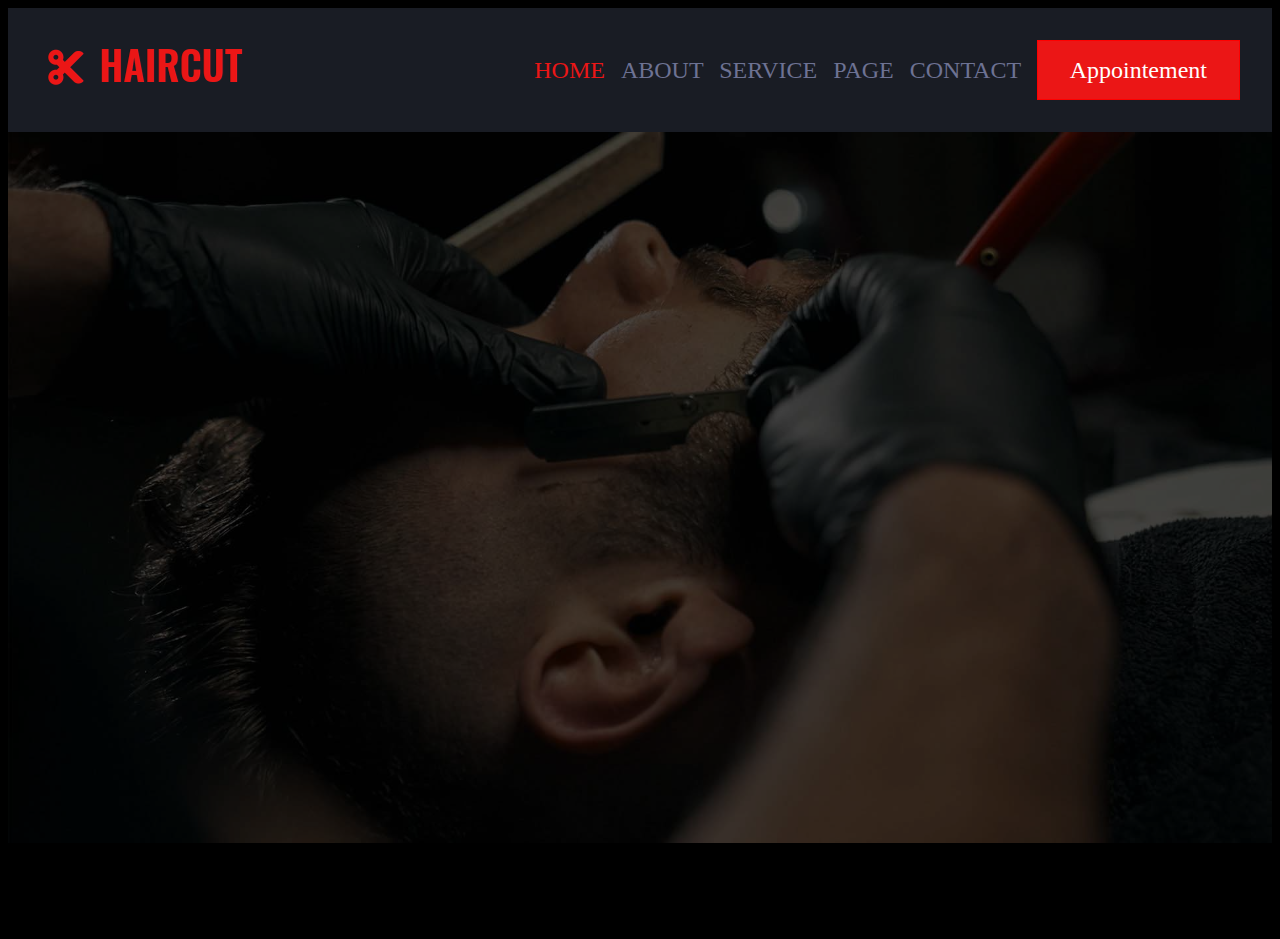
==== index.html @ e93ec5be "first commit" ====
<!DOCTYPE html>
<html lang="fr">
<head>
    <meta charset="UTF-8">
    <meta http-equiv="X-UA-Compatible" content="IE=edge">
    <meta name="viewport" content="width=device-width, initial-scale=1.0">
    <link rel="stylesheet" href="stylehair.css">
    <link rel="stylesheet" href="https://cdnjs.cloudflare.com/ajax/libs/font-awesome/6.2.0/css/all.min.css"integrity="sha512-xh6O/CkQoPOWDdYTDqeRdPCVd1SpvCA9XXcUnZS2FmJNp1coAFzvtCN9BmamE+4aHK8yyUHUSCcJHgXloTyT2A=="crossorigin="anonymous" referrerpolicy="no-referrer" />
    <link rel="preconnect" href="https://fonts.googleapis.com">
    <link rel="preconnect" href="https://fonts.gstatic.com" crossorigin>
    <link href="https://fonts.googleapis.com/css2?family=Anton&display=swap" rel="stylesheet">
    <title> Style Hair Cut </title>
</head>
<body>
    <!-- Navbar -->
    <div class="navbar">
        <!-- Logo -->
        <div class="logo">
            <img src="image/logo.png" alt="image">
        </div>
        <div class="links">
            <a href="#"> Home </a>
            <a href="#"> About </a>
            <a href="#"> Service </a>
            <a href="#"> Page </a>
            <a href="#"> Contact </a>
            <a href="#"> Appointement <i class="fa-solid fa-arrow-right"></i></a> 
        </div>
    </div>
    <!-- En tête -->
    <div class="container">
        <div class="entete w-100">
            <img src="image\carousel-1.jpg" alt="image">
            <h1> We will keep you an awesome look</h1>
        </div>
    </div>
</body>
</html>
---- stylehair.css ----
html{
    --black: #000;
    --white: #fff;
    --darkgray: #191c24;
    --red: #eb1616;
    --bleu: #6d7293; 
}

h1, h2, h3, h4, h5, h6 {
    font-family: 'Anton', sans-serif;
}
body{
    background-color: var(--black);
}
.border{
    border: 1px solid red;
}
.navbar{
    display: flex;
    background-color: var(--darkgray);
    padding: 2rem;
    align-items: center;
    align-content: flex-start;
    justify-content: space-between;
}
.navbar .links{
    text-align: center;   
}
.navbar .links a{
    text-decoration: none;
    font-size: 1.5rem;
    text-align: center;
    color: var(--bleu);
    margin-left: 10px;
    text-transform: uppercase;
}
.links a:first-child{
    color: var(--red);
}
.links a:last-child{
    border: 1px solid red;
    background-color: var(--red);
    padding: 1rem 2rem;
    color: var(--white);
    text-transform: initial;
}
.entete img{
    /* opacity: 0.8; */
    width: 100%;
    filter: brightness(30%);
}
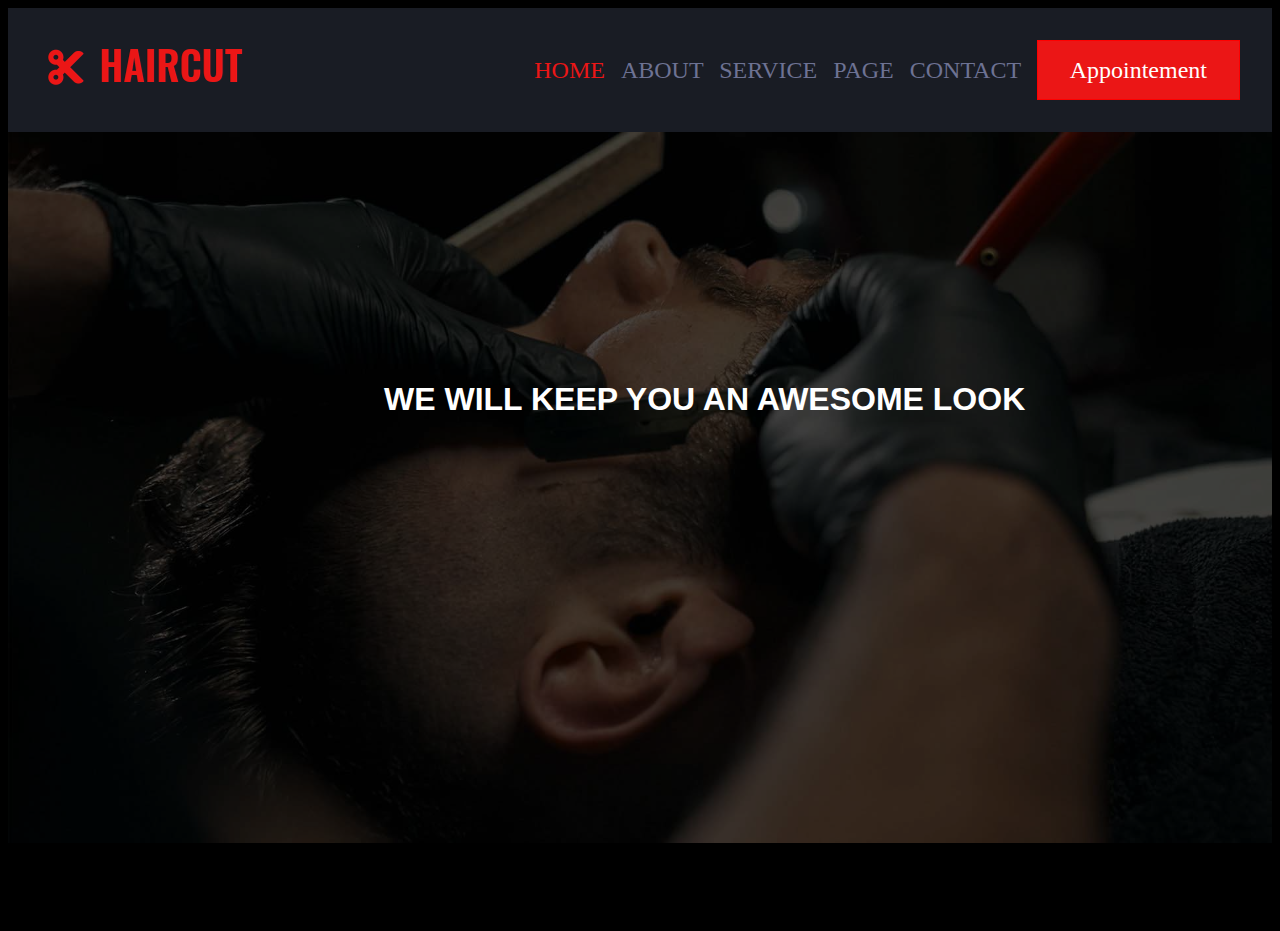
==== commit 1cb61168: "12.10.2022" ====
--- a/index.html
+++ b/index.html
@@ -31,7 +31,9 @@
     <div class="container">
         <div class="entete w-100">
             <img src="image\carousel-1.jpg" alt="image">
-            <h1> We will keep you an awesome look</h1>
+            <h1 class="texte_entete"> We will keep you an awesome look</h1>
+            <p> 123 Street, New York, USA</p>
+            <p> +012 345 67890</p>
         </div>
     </div>
 </body>
--- a/stylehair.css
+++ b/stylehair.css
@@ -7,7 +7,7 @@
 }
 
 h1, h2, h3, h4, h5, h6 {
-    font-family: 'Anton', sans-serif;
+    font-family: 'Antonio', sans-serif;
 }
 body{
     background-color: var(--black);
@@ -49,3 +49,19 @@
     width: 100%;
     filter: brightness(30%);
 }
+/* Autre méthode pour mettre une opacité ou un filtre, c'est une méthode qui as plus de chance de fonctionner en fonction du background de la page
+/* .entete {
+    background-color: var(--black);
+}
+.entete .img {
+    opacity: .5;
+} */
+.entete .texte_entete{
+color: white;
+text-transform: uppercase;
+position: absolute;
+top: 40%;
+left: 30%;
+text-align: center;
+}
+
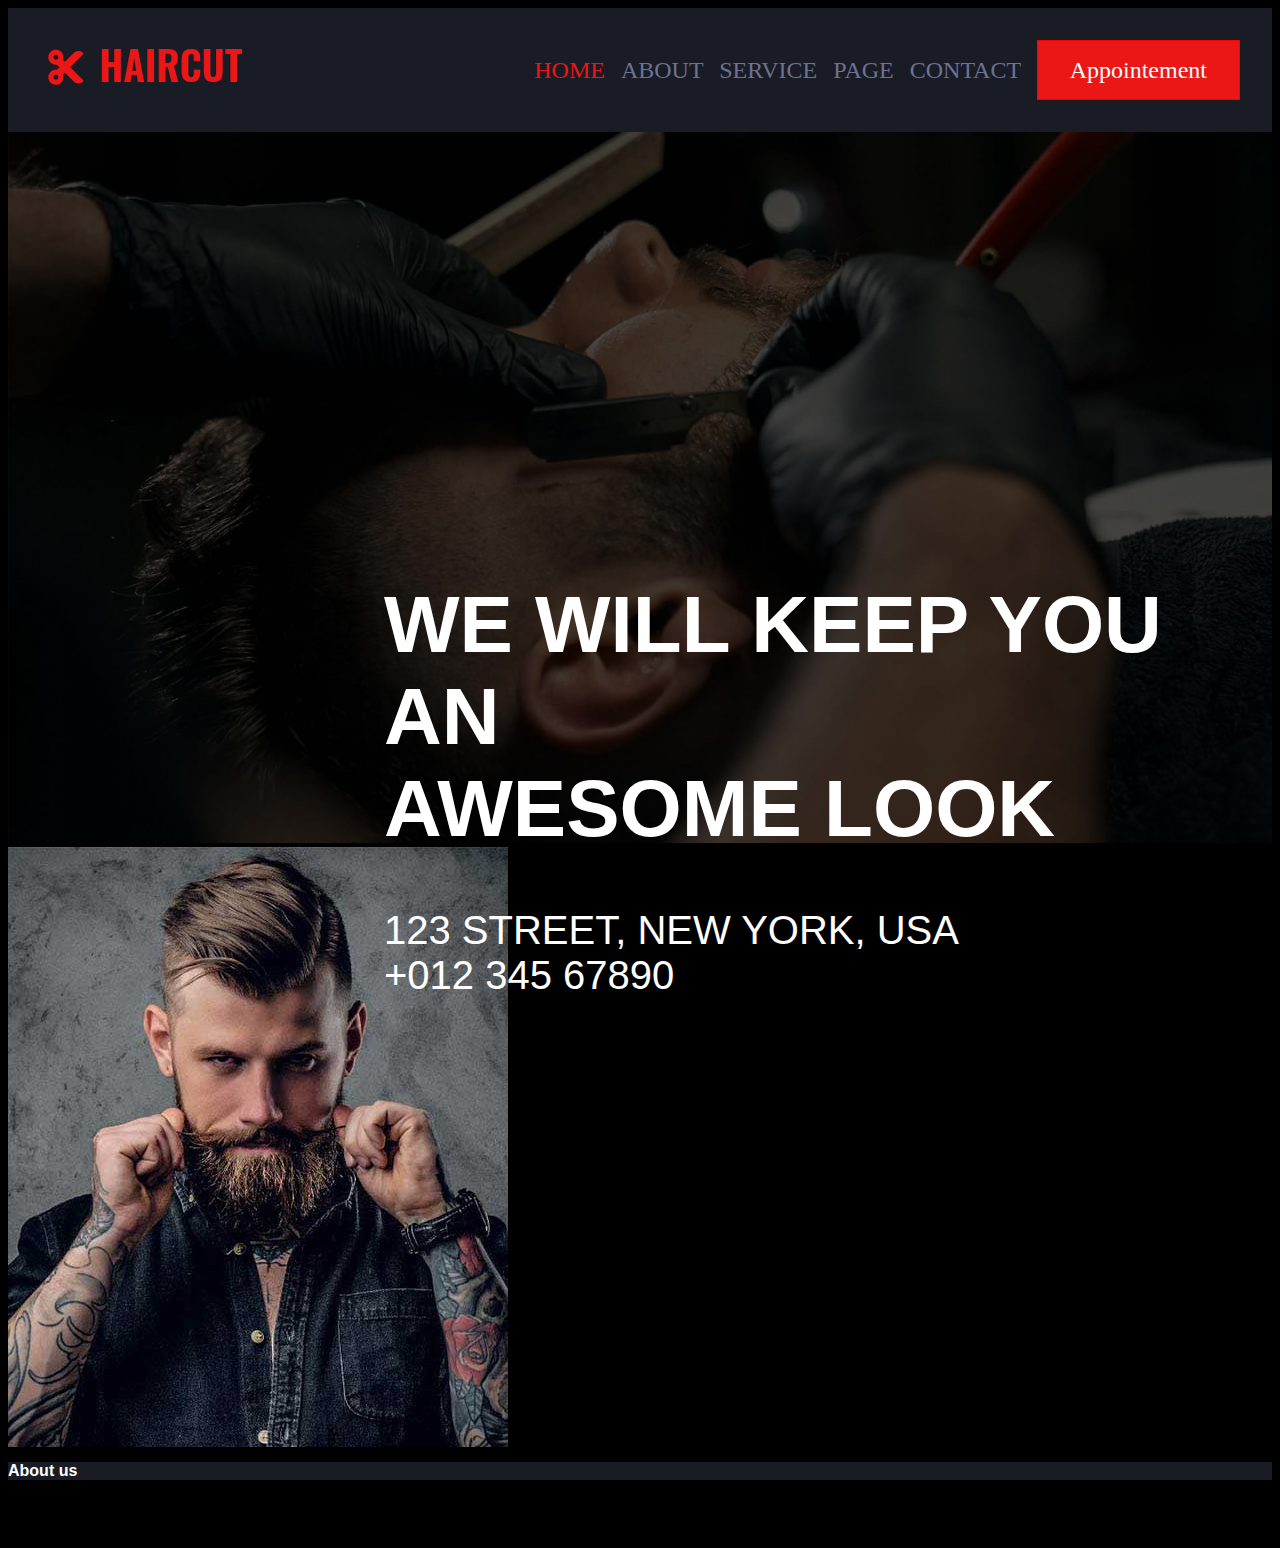
==== commit 2209750b: "avancement de  la maquette" ====
--- a/index.html
+++ b/index.html
@@ -31,9 +31,21 @@
     <div class="container">
         <div class="entete w-100">
             <img src="image\carousel-1.jpg" alt="image">
-            <h1 class="texte_entete"> We will keep you an awesome look</h1>
-            <p> 123 Street, New York, USA</p>
-            <p> +012 345 67890</p>
+            <div class="texte_soustitre">
+                <h1 class="texte_entete"> We will keep you an <br> awesome look </h1>
+                <i class="fa fa-location-dot" style="color: #eb1616;"></i> 123 Street, New York, USA <br>  
+                <i class="fa fa-phone" style="color: #eb1616;"></i> +012 345 67890
+            </div>
+        </div>
+        <!-- About Us -->
+        <div class="about_us">
+            <div class="img_about">
+                <img src="image/team-1.jpg" alt="image">
+            </div>
+            <div class="text_about">
+                <h1 class="title">About us</h1>
+                <p>Lorem ipsum dolor sit amet consectetur adipisicing elit. Iusto eaque laborum architecto recusandae quidem sit fugiat consequuntur fuga debitis rem incidunt, itaque, quia nobis veniam doloremque odio, ut quos consequatur.</p>
+            </div>
         </div>
     </div>
 </body>
--- a/stylehair.css
+++ b/stylehair.css
@@ -56,12 +56,26 @@
 .entete .img {
     opacity: .5;
 } */
-.entete .texte_entete{
-color: white;
-text-transform: uppercase;
-position: absolute;
-top: 40%;
-left: 30%;
-text-align: center;
+
+.entete{
+    position: relatif;
 }
 
+.entete .texte_soustitre{
+    font-family: 'Antonio', sans-serif;
+    font-size: 2.5rem;
+    color: white;
+    text-transform: uppercase;
+    position: absolute;
+    top: 55%;
+    left: 30%;
+    transform: translate(-50% -50%);
+    margin-top: 30px;
+}
+.title{
+    background-color: var(--darkgray);
+    color: var(--white);
+    font-size: 1rem;
+    
+}
+
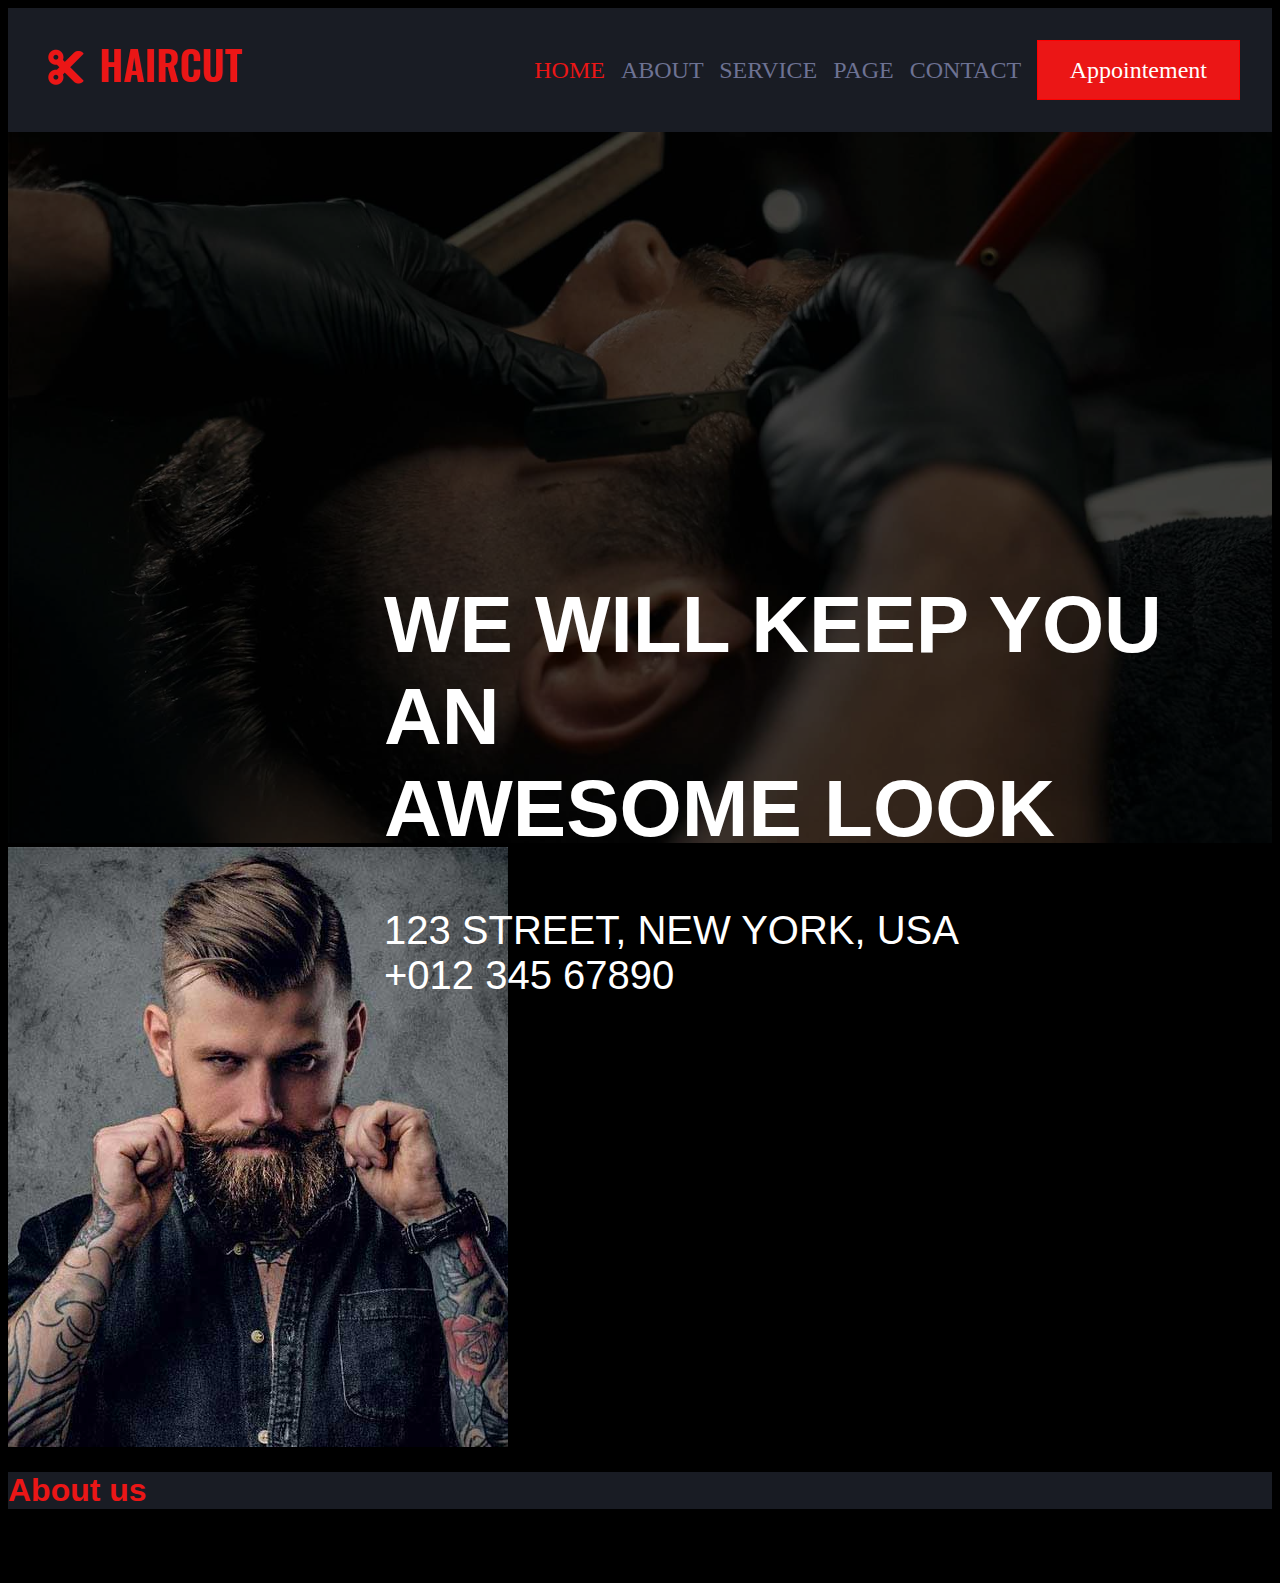
==== commit 50287222: "00" ====
--- a/index.html
+++ b/index.html
@@ -45,6 +45,7 @@
             <div class="text_about">
                 <h1 class="title">About us</h1>
                 <p>Lorem ipsum dolor sit amet consectetur adipisicing elit. Iusto eaque laborum architecto recusandae quidem sit fugiat consequuntur fuga debitis rem incidunt, itaque, quia nobis veniam doloremque odio, ut quos consequatur.</p>
+                
             </div>
         </div>
     </div>
--- a/stylehair.css
+++ b/stylehair.css
@@ -74,8 +74,8 @@
 }
 .title{
     background-color: var(--darkgray);
-    color: var(--white);
-    font-size: 1rem;
-    
+    color: var(--red);
+    font-size: 2rem;
+    text-align: left;
 }
 
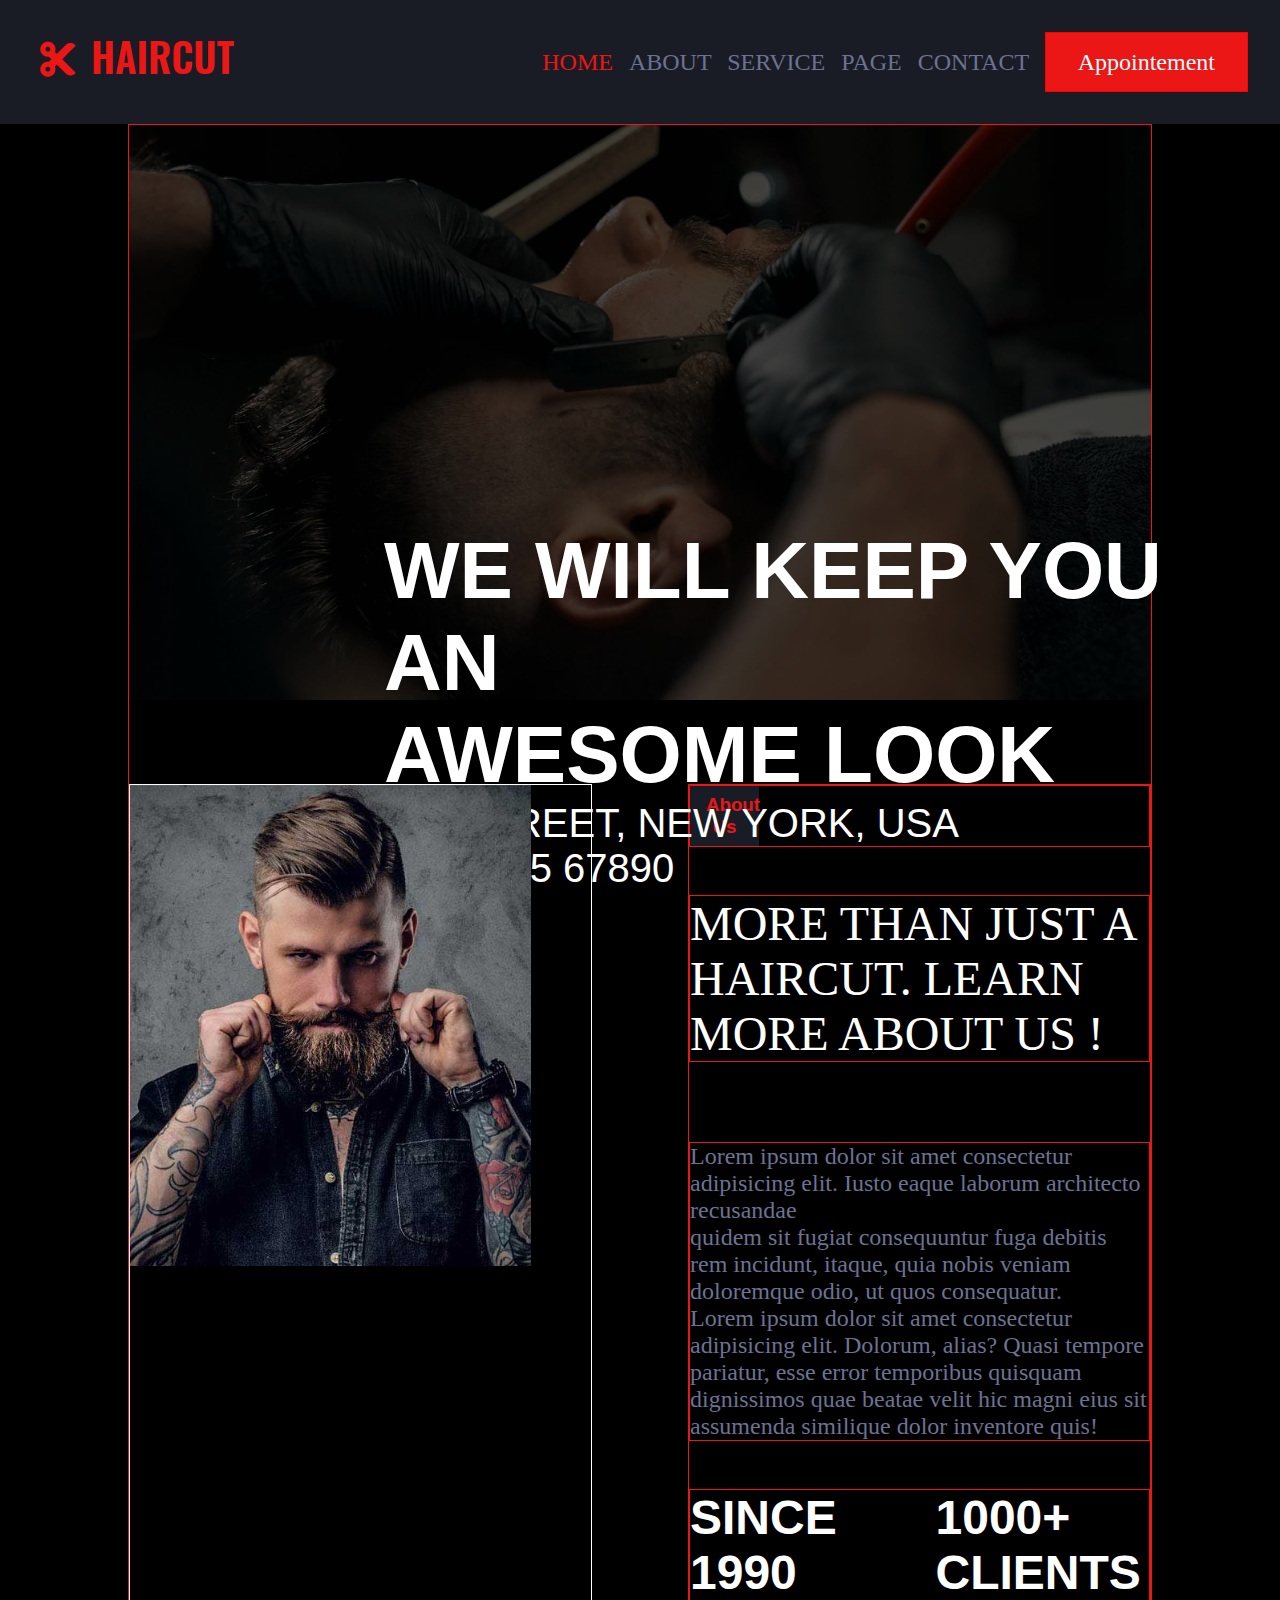
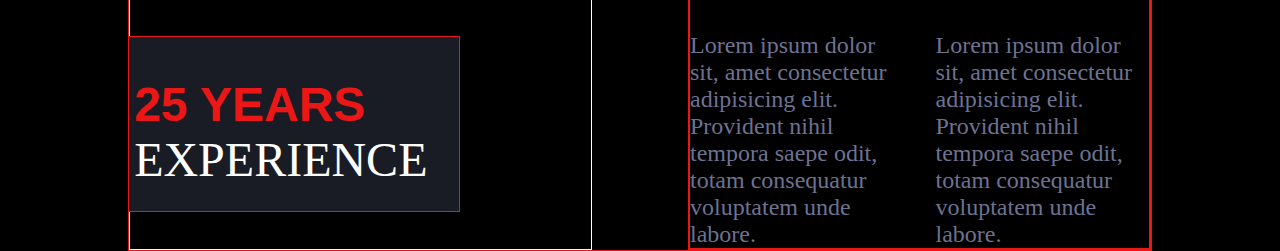
==== commit ef167937: "avancer" ====
--- a/index.html
+++ b/index.html
@@ -28,8 +28,8 @@
         </div>
     </div>
     <!-- En tête -->
-    <div class="container">
-        <div class="entete w-100">
+    <div class="container border">
+        <div class="entete">
             <img src="image\carousel-1.jpg" alt="image">
             <div class="texte_soustitre">
                 <h1 class="texte_entete"> We will keep you an <br> awesome look </h1>
@@ -38,16 +38,42 @@
             </div>
         </div>
         <!-- About Us -->
-        <div class="about_us">
-            <div class="img_about">
-                <img src="image/team-1.jpg" alt="image">
+        <div class="about_us d-flex">
+            <div class="box-image w-100 border-w">
+                <img class="monimage img-100 w-100" src="image/team-1.jpg" alt="image">
+                <div class="image_about border">
+                    <h2 class="textesurimage1"> 25 Years </h2>
+                    <p class="textesurimage2"> Experience </p>
+                </div>
             </div>
-            <div class="text_about">
-                <h1 class="title">About us</h1>
-                <p>Lorem ipsum dolor sit amet consectetur adipisicing elit. Iusto eaque laborum architecto recusandae quidem sit fugiat consequuntur fuga debitis rem incidunt, itaque, quia nobis veniam doloremque odio, ut quos consequatur.</p>
-                
+
+            <div class="text_about border">
+                <div class="box-title border">
+                    <h3>About Us</h3>
+                </div>
+
+                <div class="box-title_2 border">
+                    <p class="p">  More than just a haircut. Learn More About Us ! </p> 
+                </div>
+
+                <div class="box-text border">
+                    <p>Lorem ipsum dolor sit amet consectetur adipisicing elit. Iusto eaque laborum architecto recusandae <br> quidem sit fugiat consequuntur fuga debitis rem incidunt,  itaque, quia nobis veniam doloremque odio, ut quos consequatur.</p>
+                    <p>Lorem ipsum dolor sit amet consectetur adipisicing elit. Dolorum, alias? Quasi tempore pariatur, esse error temporibus quisquam dignissimos quae beatae velit hic magni eius sit assumenda similique dolor inventore quis!</p>
+                </div>
+
+                <div class="ligne2 d-flex border">
+                    <div class="texte1">
+                        <h3>Since 1990</h3>
+                        <p>Lorem ipsum dolor sit, amet consectetur adipisicing elit. <br> Provident nihil tempora saepe odit, totam consequatur voluptatem unde labore.</p>
+                    </div>
+                    <div class="texte2">
+                        <h3>1000+ Clients </h3>
+                        <p>Lorem ipsum dolor sit, amet consectetur adipisicing elit. <br> Provident nihil tempora saepe odit, totam consequatur voluptatem unde labore.</p>
+                    </div>
+                </div>
             </div>
         </div>
+        <!-- Service -->
     </div>
 </body>
 </html>--- a/stylehair.css
+++ b/stylehair.css
@@ -4,6 +4,18 @@
     --darkgray: #191c24;
     --red: #eb1616;
     --bleu: #6d7293; 
+}
+
+*, *::after, *::before {
+    box-sizing: border-box;
+    margin: 0;
+    padding: 0;
+}
+
+.container {
+    max-width: 80%;
+    margin: 0 auto;
+    overflow: hidden;
 }
 
 h1, h2, h3, h4, h5, h6 {
@@ -13,8 +25,16 @@
     background-color: var(--black);
 }
 .border{
-    border: 1px solid red;
+    border: 1px solid var(--red);
 }
+.border-w{
+    border: 1px solid var(--white);
+}
+
+.img-100 {max-width: 87%;}
+.w-100 { width: 100%;}
+
+/* navbar */
 .navbar{
     display: flex;
     background-color: var(--darkgray);
@@ -44,6 +64,7 @@
     color: var(--white);
     text-transform: initial;
 }
+/* entête */
 .entete img{
     /* opacity: 0.8; */
     width: 100%;
@@ -56,11 +77,9 @@
 .entete .img {
     opacity: .5;
 } */
-
 .entete{
     position: relatif;
 }
-
 .entete .texte_soustitre{
     font-family: 'Antonio', sans-serif;
     font-size: 2.5rem;
@@ -72,10 +91,101 @@
     transform: translate(-50% -50%);
     margin-top: 30px;
 }
-.title{
+/* About_us */
+.d-flex{
+    display: flex;
+    gap: 2em;
+}
+
+.box-image{
+    width: 100%;
+    color: var(--white);
+    position: relative;
+}
+.box-image .monimage{
+    
+}
+.image_about{
+    top: 80%;
+    left: -8%;
+    padding: 2.5rem 2rem 1.5rem 2.5rem;
+    position: absolute;
+    background-color: var(--darkgray);
+}
+
+.box-title_2 {
+    margin-top: 3rem;
+}
+.box-title_2 .p{
+    color: var(--white);
+    font-size: 3rem;
+    text-transform: uppercase;
+}
+
+.box-text {
+    margin-top: 5rem;
+}
+.ligne2 {
+    margin-top: 3rem;
+}
+.ligne2 h3{
+    font-size: 3rem;
+    color: var(--white);
+    margin-bottom: 2rem;
+    text-transform: uppercase;
+}
+.text_about{
+    width: 100%;
+    margin-left: 4rem;
+}
+.text_about .box-title  {
+    width: 100%;
+}
+.text_about .box-title h3 {
+    color: var(--red);
+    width: 15%;
+    text-align: center;
+    padding: .5rem 1rem;
+    background-color: var(--darkgray);
+}
+
+.about_us {
+    margin-top: 5rem;
+}
+
+.about_us .image_about .monimage{
+    position: relative;
+}
+.text_about .title{
+    width: 20%;
+    display: flex;
+    justify-content: center;
+    padding: .1rem;
     background-color: var(--darkgray);
     color: var(--red);
-    font-size: 2rem;
-    text-align: left;
+    font-size: 3rem;
+    /* text-align: center; */
+}
+.about_us .image_about .textesurimage1{
+    font-size: 3em;
+    letter-spacing: 5;
+    text-transform: uppercase;
+    color: var(--red);
+}
+.textesurimage2{
+    font-size: 3em;
+    text-transform: uppercase;
+}
+.about_us .text_about h2{
+    font-size: 2.5em;
+}
+.about_us .text_about h1{
+    font-size: 3em;
+}
+.text_about p{
+    font-size: 1.5em;
+    color: var(--bleu);
 }
 
+
+
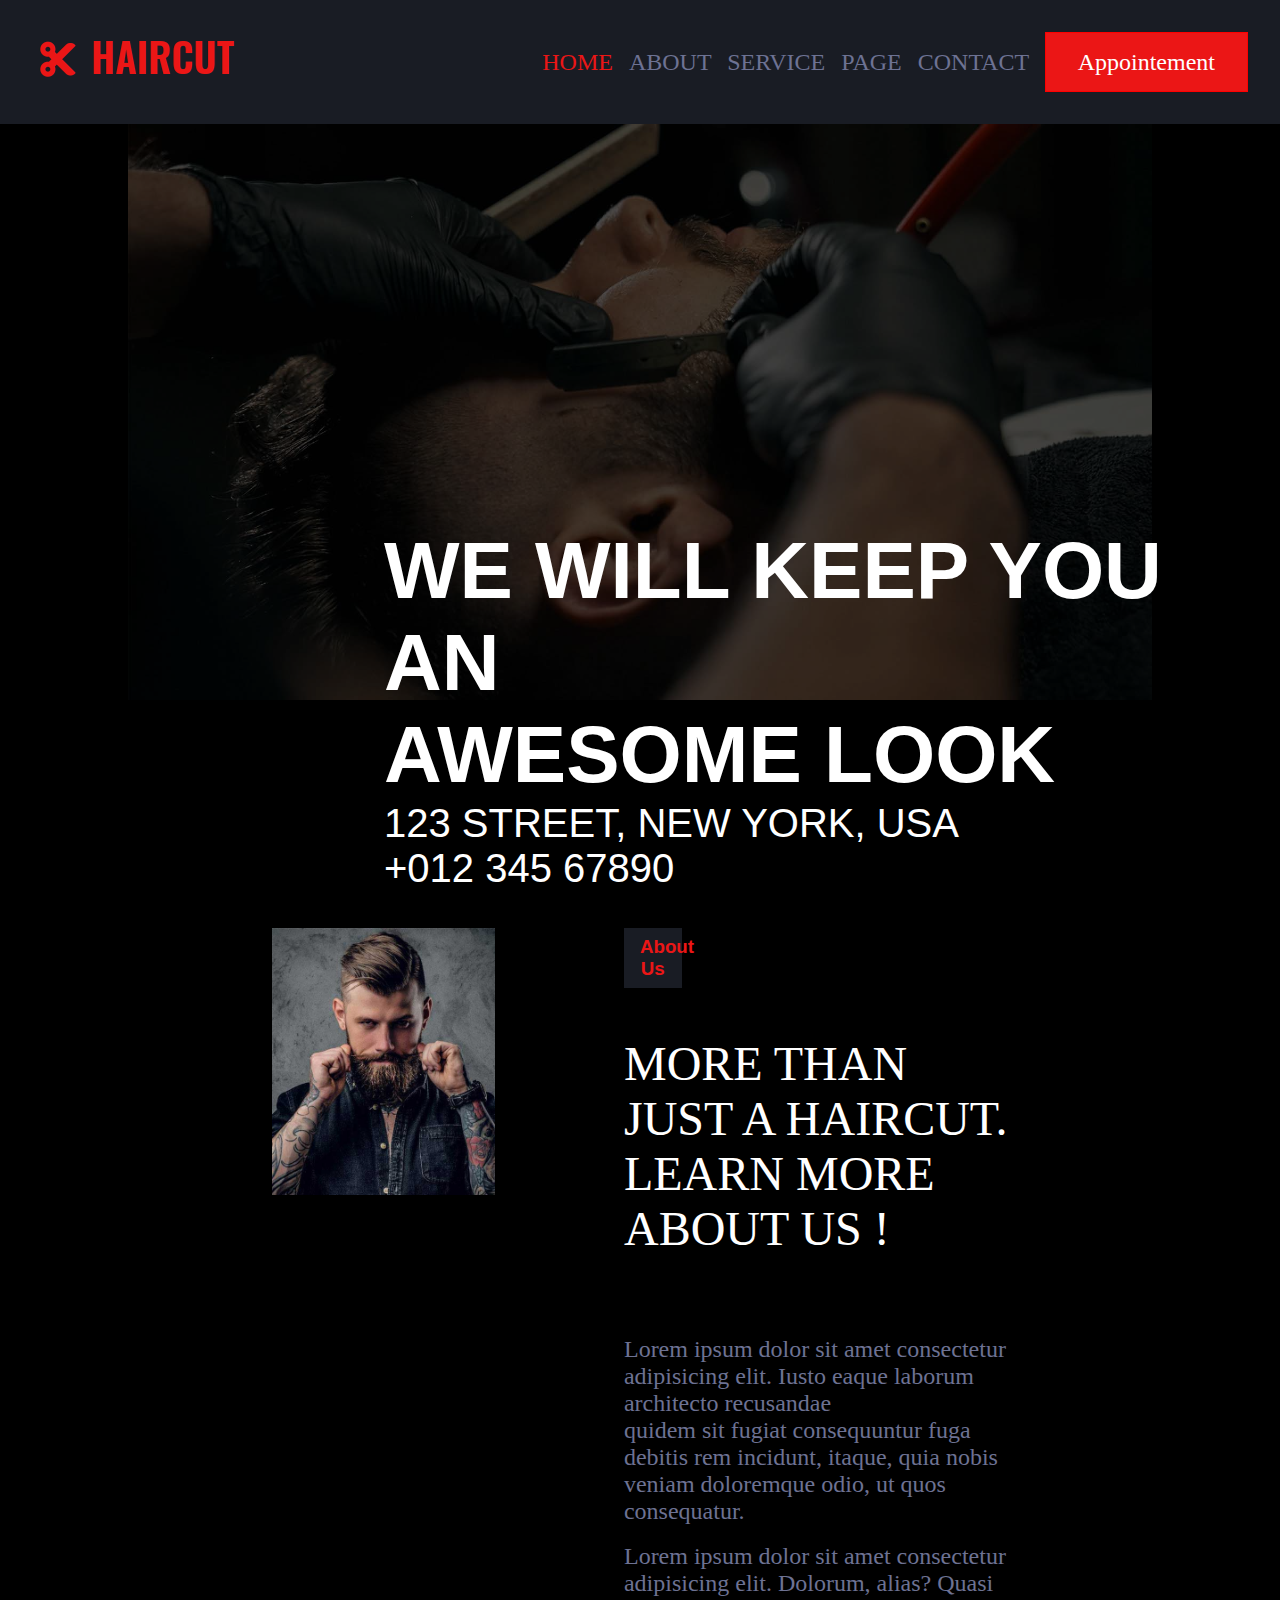
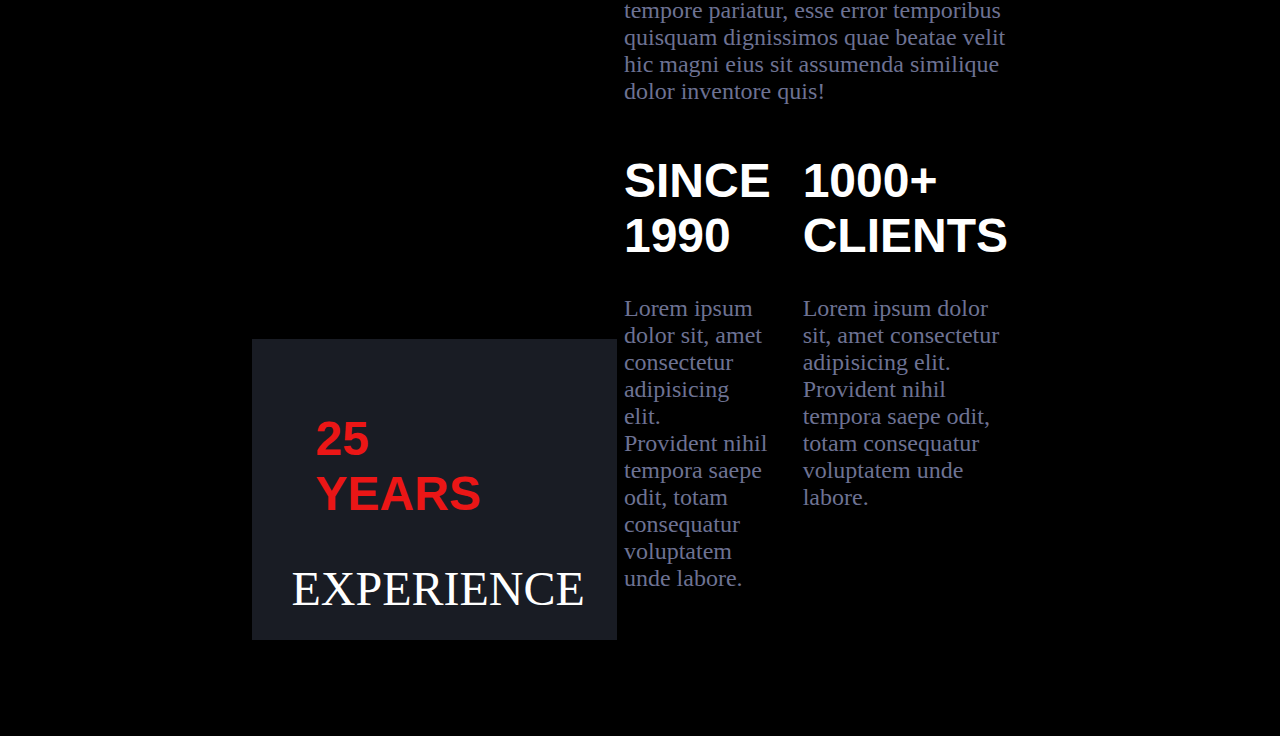
==== commit b81cb5e5: "workshop" ====
--- a/index.html
+++ b/index.html
@@ -28,7 +28,7 @@
         </div>
     </div>
     <!-- En tête -->
-    <div class="container border">
+    <div class="container">
         <div class="entete">
             <img src="image\carousel-1.jpg" alt="image">
             <div class="texte_soustitre">
@@ -39,29 +39,29 @@
         </div>
         <!-- About Us -->
         <div class="about_us d-flex">
-            <div class="box-image w-100 border-w">
+            <div class="box-image w-100">
                 <img class="monimage img-100 w-100" src="image/team-1.jpg" alt="image">
-                <div class="image_about border">
+                <div class="image_about">
                     <h2 class="textesurimage1"> 25 Years </h2>
                     <p class="textesurimage2"> Experience </p>
                 </div>
             </div>
 
-            <div class="text_about border">
-                <div class="box-title border">
+            <div class="text_about">
+                <div class="box-title">
                     <h3>About Us</h3>
                 </div>
 
-                <div class="box-title_2 border">
+                <div class="box-title_2">
                     <p class="p">  More than just a haircut. Learn More About Us ! </p> 
                 </div>
 
-                <div class="box-text border">
-                    <p>Lorem ipsum dolor sit amet consectetur adipisicing elit. Iusto eaque laborum architecto recusandae <br> quidem sit fugiat consequuntur fuga debitis rem incidunt,  itaque, quia nobis veniam doloremque odio, ut quos consequatur.</p>
+                <div class="box-text ">
+                    <p>Lorem ipsum dolor sit amet consectetur adipisicing elit. Iusto eaque laborum architecto recusandae <br> quidem sit fugiat consequuntur fuga debitis rem incidunt,  itaque, quia nobis veniam doloremque odio, ut quos consequatur.</p> <br>
                     <p>Lorem ipsum dolor sit amet consectetur adipisicing elit. Dolorum, alias? Quasi tempore pariatur, esse error temporibus quisquam dignissimos quae beatae velit hic magni eius sit assumenda similique dolor inventore quis!</p>
                 </div>
 
-                <div class="ligne2 d-flex border">
+                <div class="ligne2 d-flex">
                     <div class="texte1">
                         <h3>Since 1990</h3>
                         <p>Lorem ipsum dolor sit, amet consectetur adipisicing elit. <br> Provident nihil tempora saepe odit, totam consequatur voluptatem unde labore.</p>
--- a/stylehair.css
+++ b/stylehair.css
@@ -33,6 +33,7 @@
 
 .img-100 {max-width: 87%;}
 .w-100 { width: 100%;}
+/* Fin paramètre */
 
 /* navbar */
 .navbar{
@@ -96,14 +97,13 @@
     display: flex;
     gap: 2em;
 }
-
 .box-image{
     width: 100%;
     color: var(--white);
     position: relative;
 }
 .box-image .monimage{
-    
+    align-items: center;
 }
 .image_about{
     top: 80%;
@@ -151,6 +151,7 @@
 
 .about_us {
     margin-top: 5rem;
+    padding: 9rem;
 }
 
 .about_us .image_about .monimage{
@@ -165,6 +166,9 @@
     color: var(--red);
     font-size: 3rem;
     /* text-align: center; */
+}
+.textesurimage1{
+    padding: 2rem 3rem 2.5rem 1.5rem;
 }
 .about_us .image_about .textesurimage1{
     font-size: 3em;
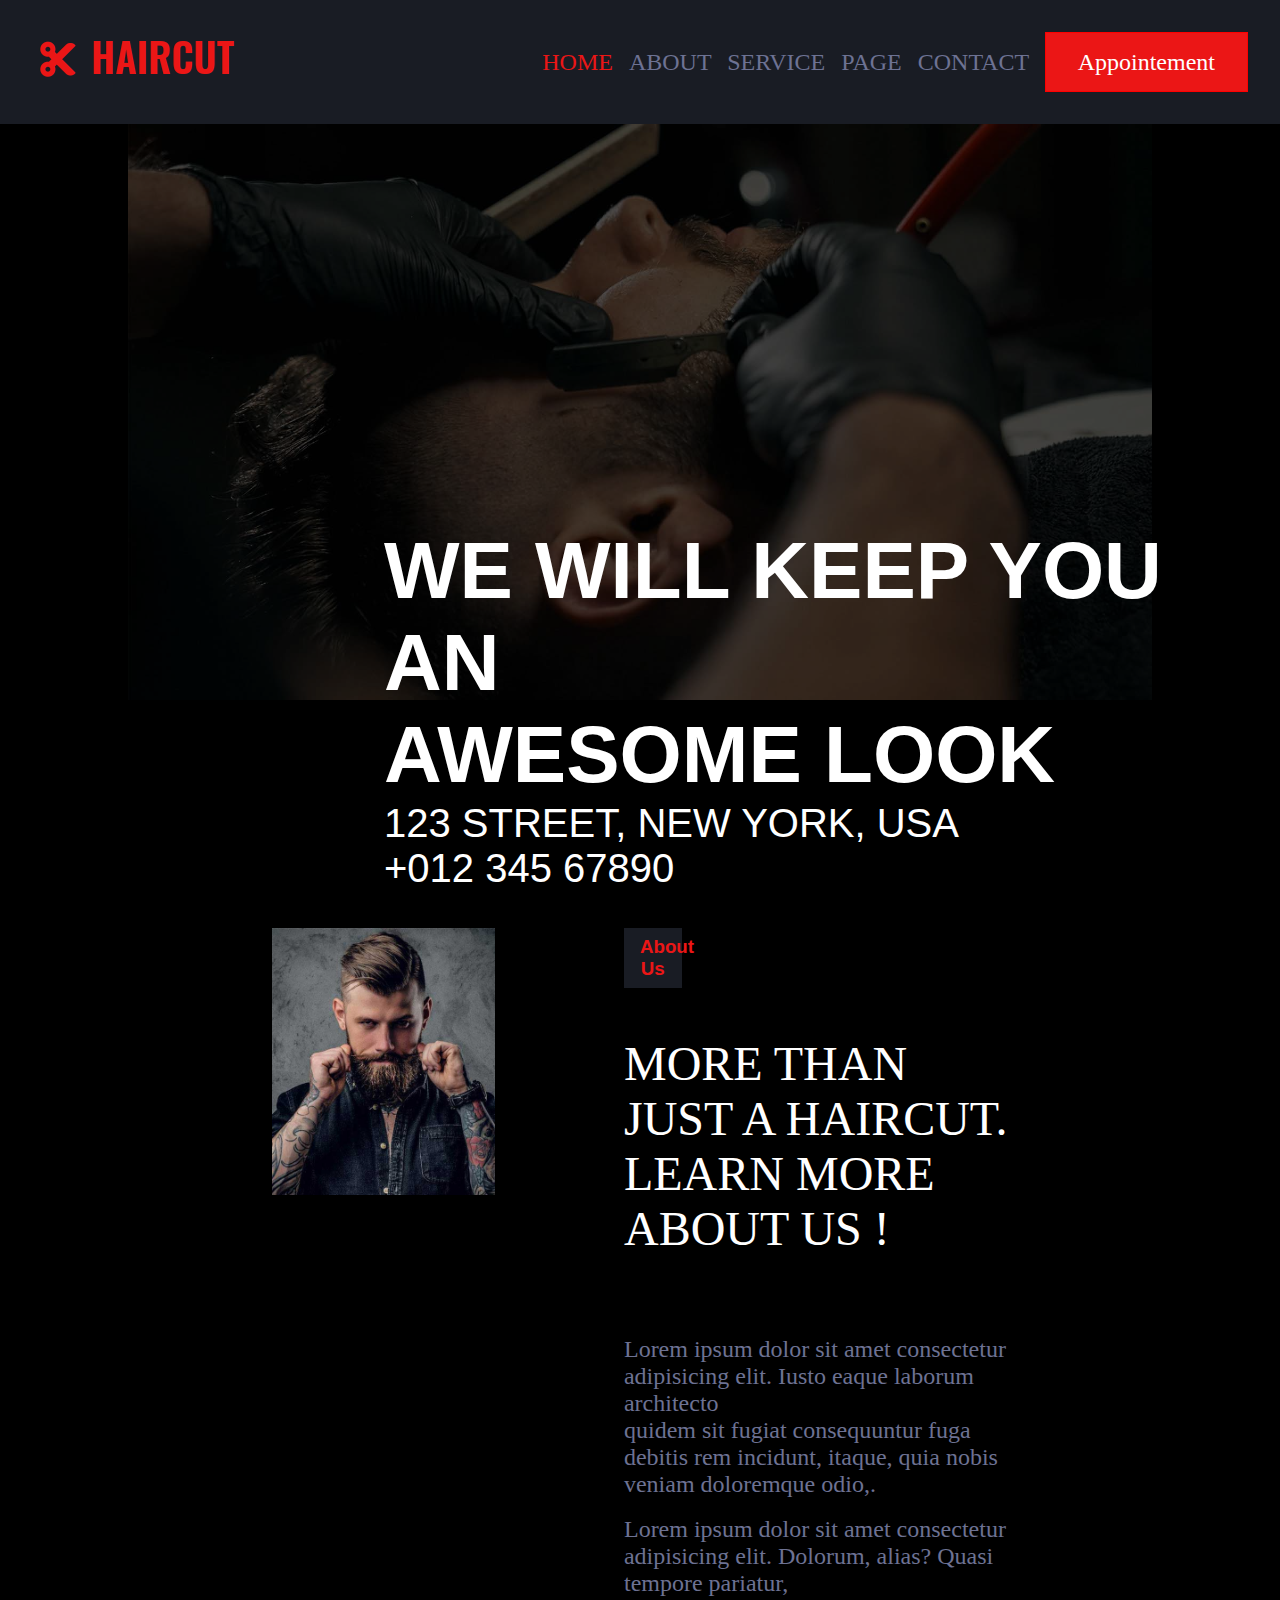
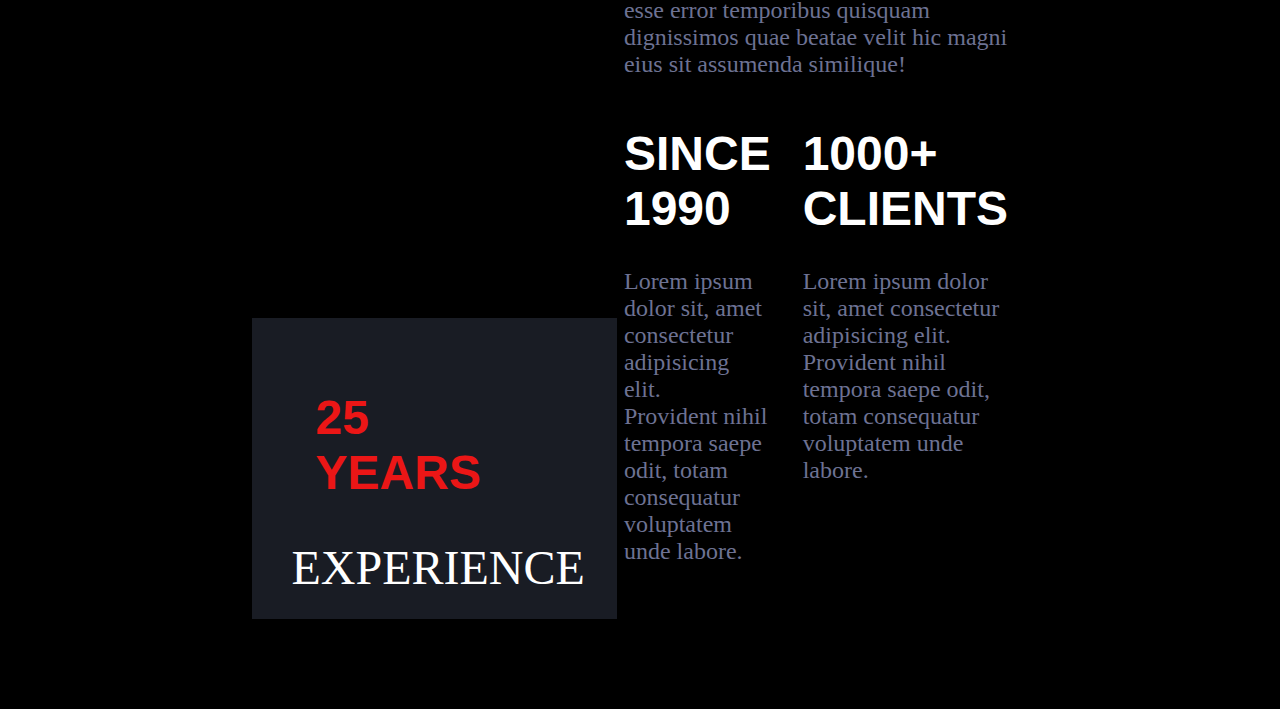
==== commit a7d8b581: "14.10.2022" ====
--- a/index.html
+++ b/index.html
@@ -57,8 +57,8 @@
                 </div>
 
                 <div class="box-text ">
-                    <p>Lorem ipsum dolor sit amet consectetur adipisicing elit. Iusto eaque laborum architecto recusandae <br> quidem sit fugiat consequuntur fuga debitis rem incidunt,  itaque, quia nobis veniam doloremque odio, ut quos consequatur.</p> <br>
-                    <p>Lorem ipsum dolor sit amet consectetur adipisicing elit. Dolorum, alias? Quasi tempore pariatur, esse error temporibus quisquam dignissimos quae beatae velit hic magni eius sit assumenda similique dolor inventore quis!</p>
+                    <p>Lorem ipsum dolor sit amet consectetur adipisicing elit. Iusto eaque laborum architecto <br> quidem sit fugiat consequuntur fuga debitis rem incidunt,  itaque, quia nobis veniam doloremque odio,.</p> <br>
+                    <p>Lorem ipsum dolor sit amet consectetur adipisicing elit. Dolorum, alias? Quasi tempore pariatur, <br> esse error temporibus quisquam dignissimos quae beatae velit hic magni eius sit assumenda similique!</p>
                 </div>
 
                 <div class="ligne2 d-flex">
@@ -74,6 +74,7 @@
             </div>
         </div>
         <!-- Service -->
+        
     </div>
 </body>
 </html>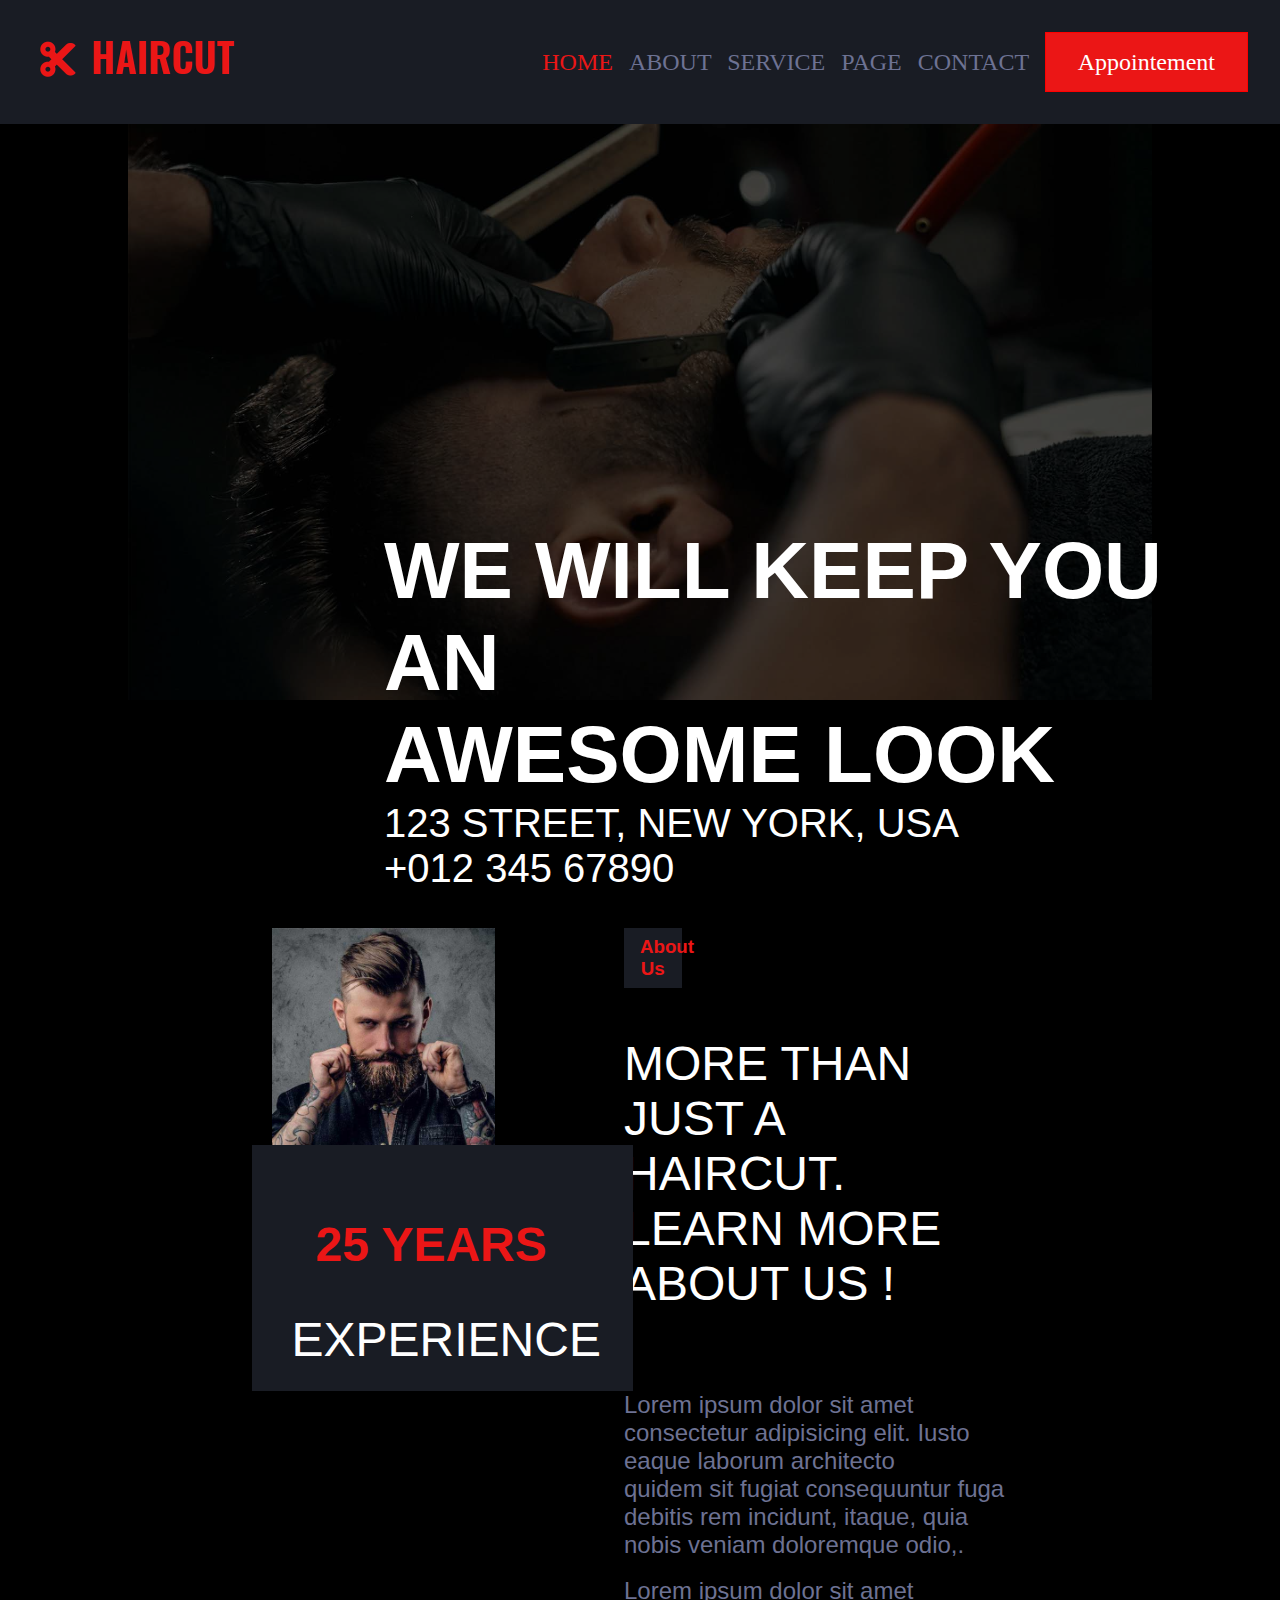
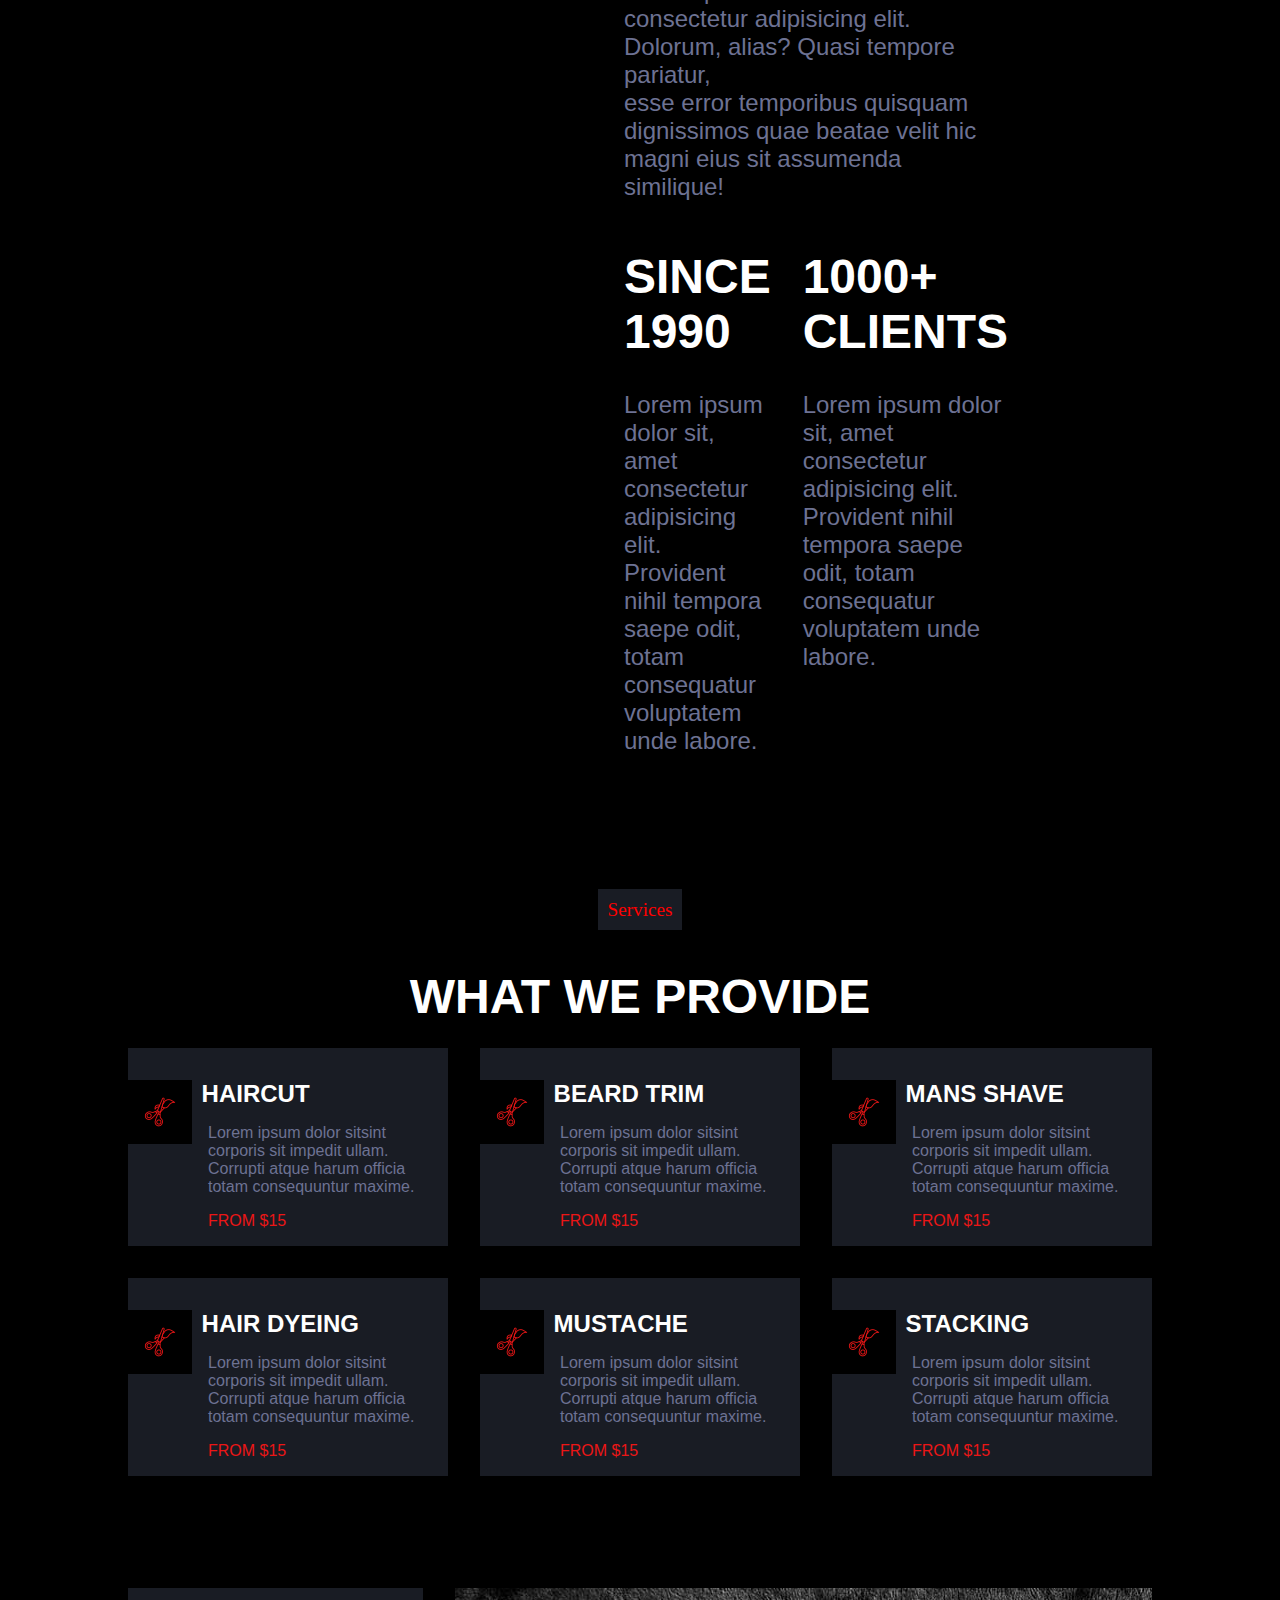
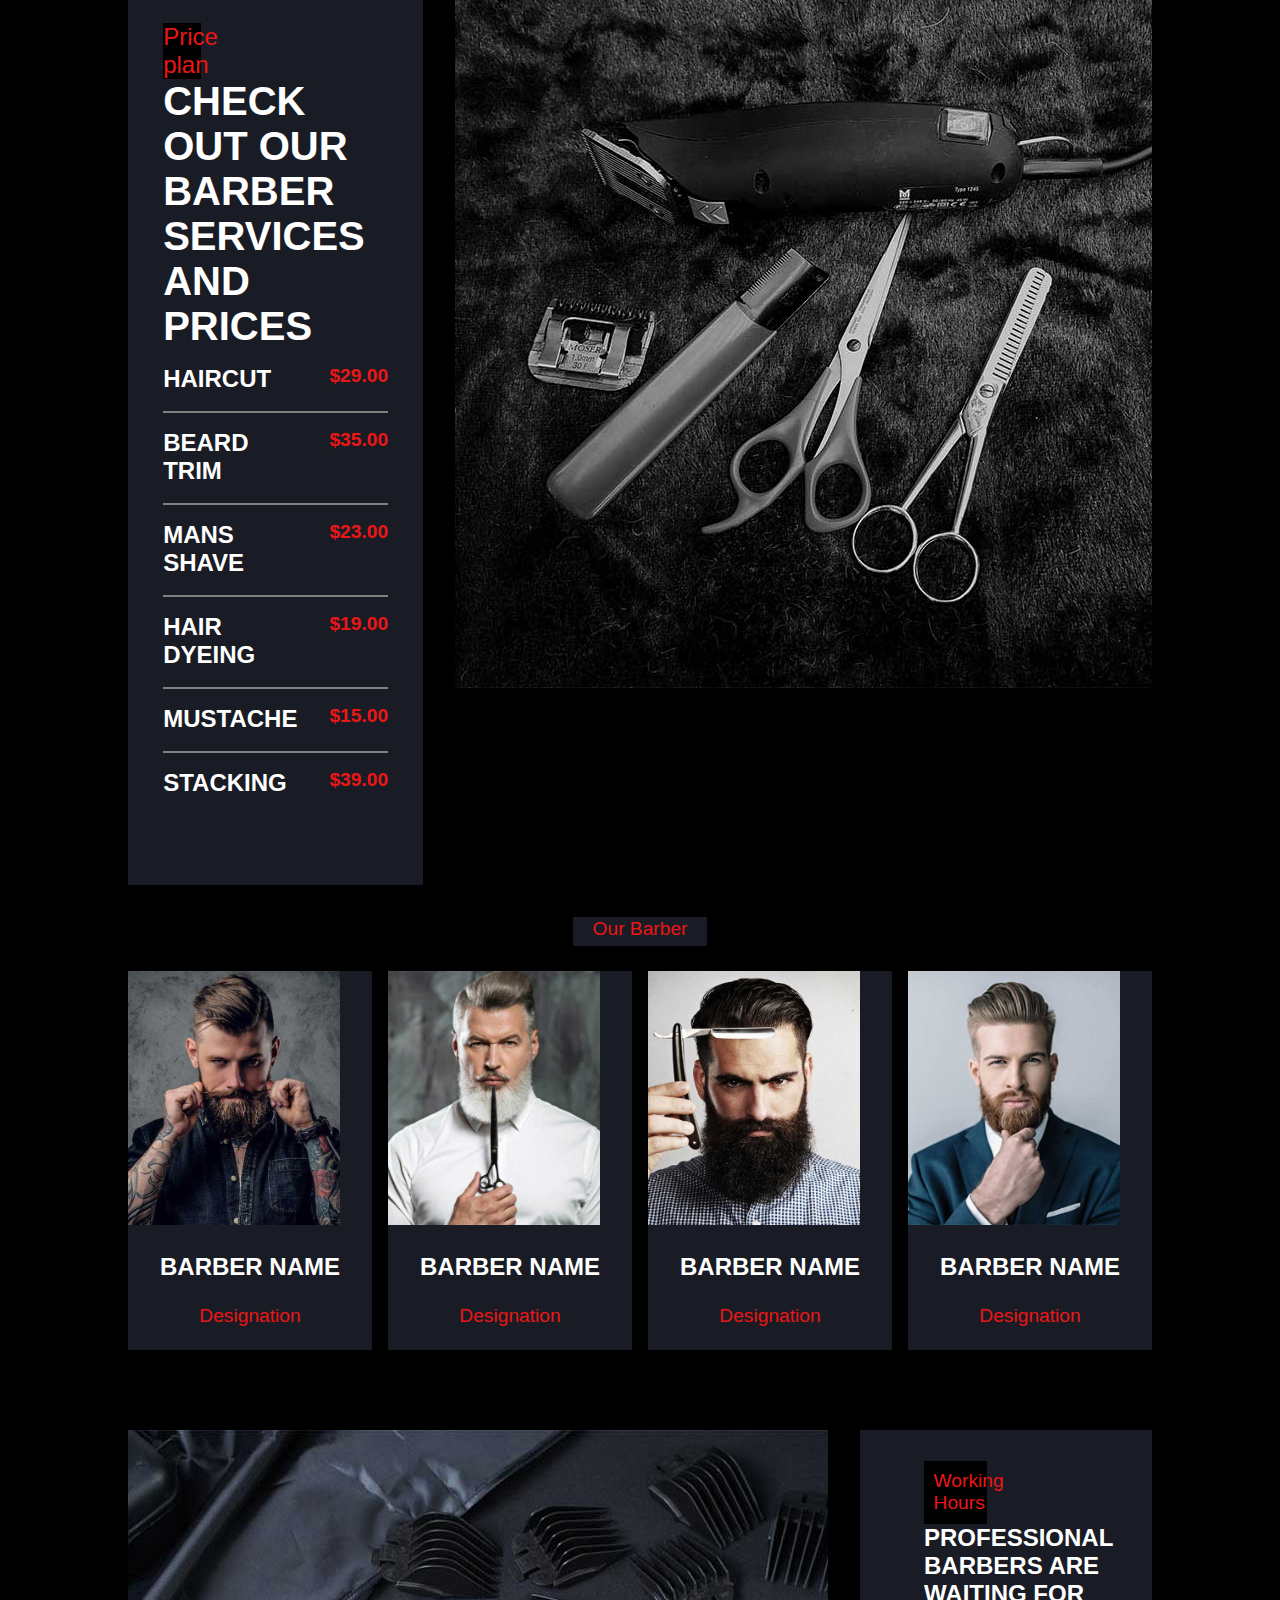
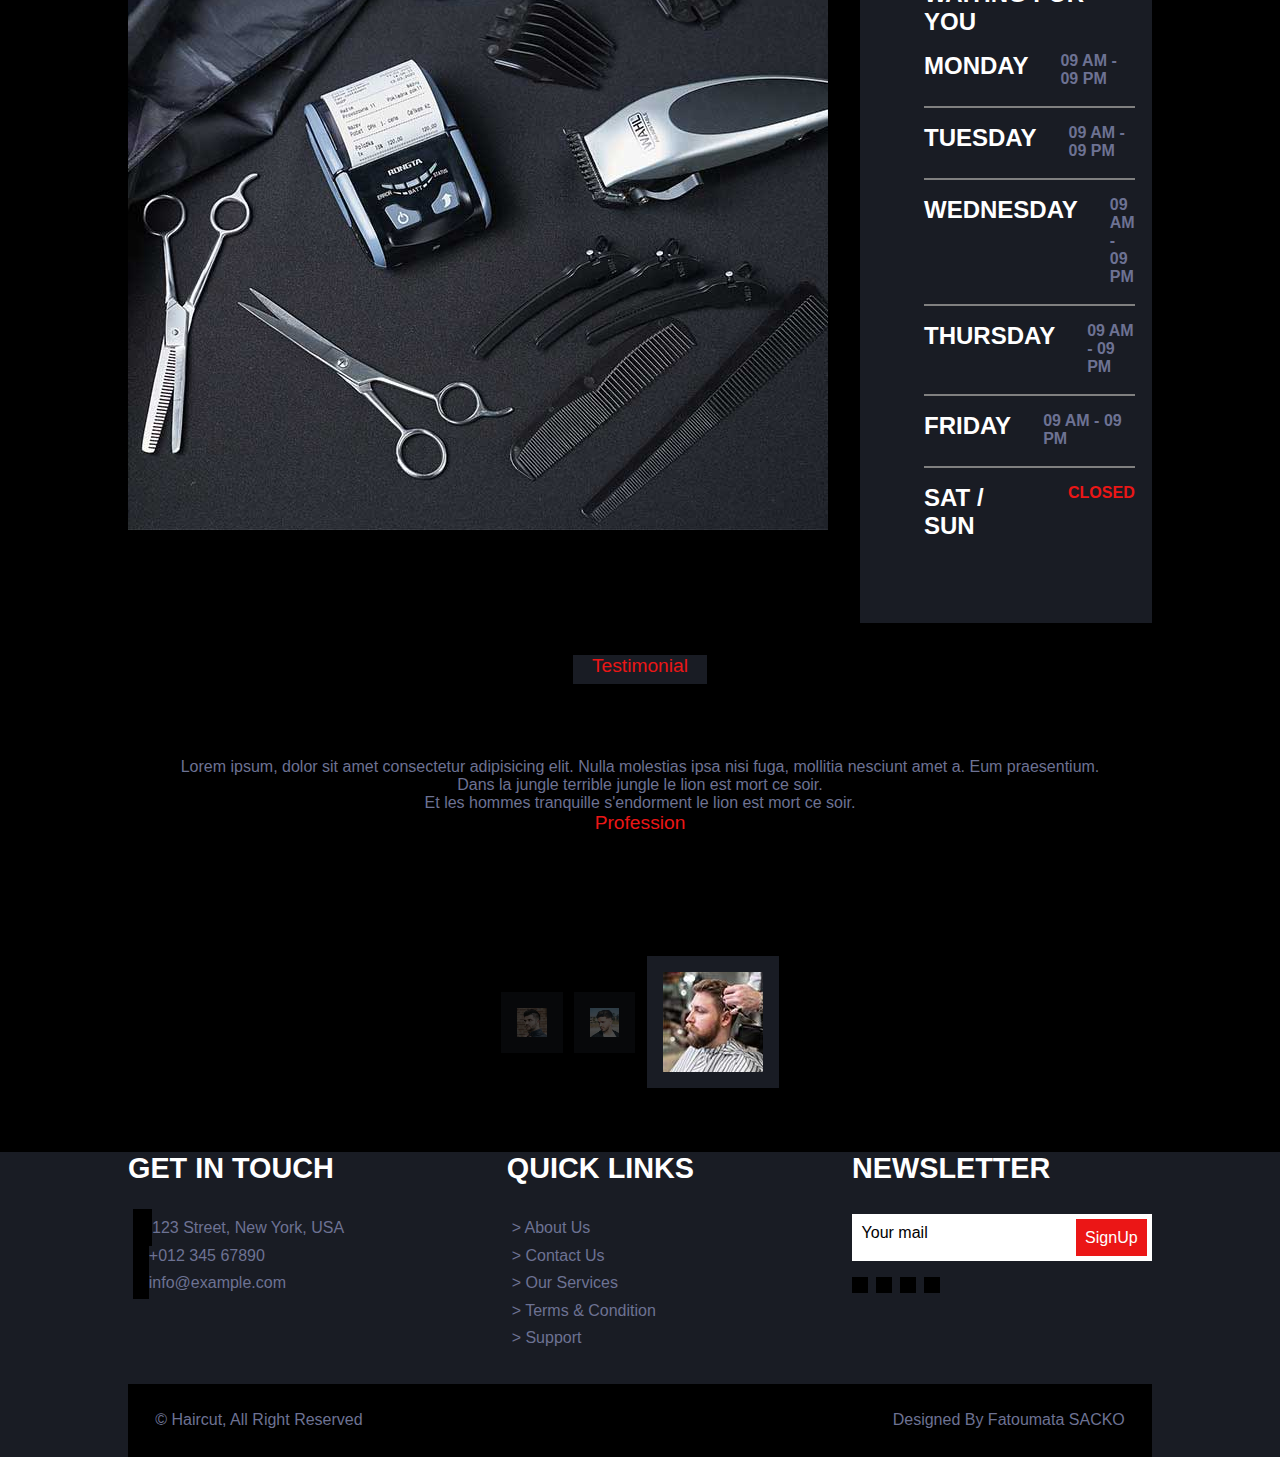
==== commit d40b605b: "17.10.2022" ====
--- a/index.html
+++ b/index.html
@@ -30,7 +30,7 @@
     <!-- En tête -->
     <div class="container">
         <div class="entete">
-            <img src="image\carousel-1.jpg" alt="image">
+            <img src="image/carousel-1.jpg" alt="image">
             <div class="texte_soustitre">
                 <h1 class="texte_entete"> We will keep you an <br> awesome look </h1>
                 <i class="fa fa-location-dot" style="color: #eb1616;"></i> 123 Street, New York, USA <br>  
@@ -72,9 +72,284 @@
                     </div>
                 </div>
             </div>
-        </div>
+        </div>  
+    </div>
+
         <!-- Service -->
+    <div class="mytitle">
+        <div class="textservice">
+            <span>Services</span>
+        </div>
+        <h3>What we provide</h3>
+    </div>
+    <div class="service-element1 container">
+        <div class="bloc_myelement d-flex">
+            <div class="myelement">
+                <div class="icone">
+                    <img src="image/haircut.png">
+                </div>
+                <div class="text-service">
+                    <h3 class="elm_titre">Haircut</h3>
+                    <p class="elm_texte">Lorem ipsum dolor sitsint corporis sit impedit ullam. Corrupti atque harum officia totam consequuntur maxime.</p>
+                    <p class="price">FROM $15</p>
+                </div>
+            </div>
+            <div class="myelement">
+                <div class="icone">
+                    <img src="image/haircut.png">
+                </div>
+                <div class="text-service">
+                    <h3 class="elm_titre" >Beard trim</h3>
+                    <p class="elm_texte">Lorem ipsum dolor sitsint corporis sit impedit ullam. Corrupti atque harum officia totam consequuntur maxime.</p>
+                    <p class="price">FROM $15</p>
+                </div>
+            </div>
+            <div class="myelement">
+                <div class="icone">
+                    <img src="image/haircut.png">
+                </div>
+                <div class="text-service">
+                    <h3 class="elm_titre">Mans shave</h3>
+                    <p class="elm_texte">Lorem ipsum dolor sitsint corporis sit impedit ullam. Corrupti atque harum officia totam consequuntur maxime.</p>
+                    <p class="price">FROM $15</p>
+                </div>
+            </div>
+        </div>
+    </div>
+    <div class="service-element2 container">
+        <div class=" bloc_myelement 2 d-flex">
+            <div class="myelement">
+                <div class="icone">
+                    <img src="image/haircut.png">
+                </div>
+                <div class="text-service">
+                    <h3 class="elm_titre">Hair dyeing</h3>
+                    <p class="elm_texte" >Lorem ipsum dolor sitsint corporis sit impedit ullam. Corrupti atque harum officia totam consequuntur maxime.</p>
+                    <p class="price">FROM $15</p>
+                </div>
+            </div>
+            <div class="myelement">
+                <div class="icone">
+                    <img src="image/haircut.png">
+                </div>
+                <div class="text-service">
+                    <h3 class="elm_titre">Mustache</h3>
+                    <p class="elm_texte">Lorem ipsum dolor sitsint corporis sit impedit ullam. Corrupti atque harum officia totam consequuntur maxime.</p>
+                    <p class="price">FROM $15</p>
+                </div>
+            </div>
+            <div class="myelement">
+                <div class="icone">
+                    <img src="image/haircut.png">
+                </div>
+                <div class="text-service">
+                    <h3 class="elm_titre" >Stacking</h3>
+                    <p class="elm_texte" >Lorem ipsum dolor sitsint corporis sit impedit ullam. Corrupti atque harum officia totam consequuntur maxime.</p>
+                    <p class="price">FROM $15</p>
+                </div>
+            </div>
+        </div>
+    </div>
+    <!-- Price plan -->
+    <div class="price-plan container d-flex">
+        <div class="price-plan-text">
+            <p class="myprice_title">Price plan</p>
+            <h2 class="title_check">check out our barber <br> services and prices</h2>
+            <div class="ligne d-flex">
+                <p class="item">haircut</p>
+                <p class="myprice">$29.00</p>
+            </div>
+            <br>
+            <hr noshade="">
+            <div class="ligne d-flex">
+                <p class="item">beard trim</p>
+                <p class="myprice">$35.00</p>
+            </div>
+            <br>
+            <hr noshade="">
+            <div class="ligne d-flex">
+                <p class="item">mans shave</p>
+                <p class="myprice">$23.00</p>
+            </div>
+            <br>
+            <hr noshade="">
+            <div class="ligne d-flex">
+               <p class="item">hair dyeing</p>
+                <p class="myprice">$19.00</p>
+            </div>
+            <br>
+            <hr noshade="">
+            <div class="ligne d-flex">
+                <p class="item">mustache</p>
+                <p class="myprice">$15.00</p>
+            </div>
+            <br>
+            <hr noshade="">
+            <div class="ligne d-flex lastligne">
+                <p class="item">stacking</p>
+                <p class="myprice">$39.00</p>
+            </div>
+        </div>
+            <div class="price-plan-img">
+                <img src="image/price.jpg">
+            </div>
         
     </div>
+        <!-- meet your barber -->
+    <div class="service container">
+        <div class="text-service">
+            <span class="title-categories">Our Barber</span>
+            <h3>Meet your barber</h3>
+        </div>
+    </div>
+    <div class="meetyourbarber d-flex container">
+            <div class="barber">
+                <div class="img-barber">
+                    <img class="img-100" src="image/team-1.jpg">
+                </div>
+                <div class="text-barber">
+                    <h5 class="barbers__title">Barber Name</h5>
+                    <p>Designation</p>
+                </div>
+            </div>
+            <div class="barber">
+                <div class="img-barber">
+                    <img class="img-100" src="image/team-2.jpg">
+                </div>
+                <div class="text-barber">
+                    <h5 class="barbers__title">Barber Name</h5>
+                    <p>Designation</p>
+                </div>
+            </div>
+            <div class="barber">
+                <div class="img-barber">
+                    <img class="img-100" src="image/team-3.jpg">
+                </div>
+                <div class="text-barber">
+                    <h5 class="barbers__title">Barber Name</h5>
+                    <p>Designation</p>
+                </div>
+            </div>
+            <div class="barber">
+                <div class="img-barber">
+                    <img class="img-100" src="image/team-4.jpg">
+                </div>
+                <div class="text-barber">
+                    <h5 class="barbers__title">Barber Name</h5>
+                    <p>Designation</p>
+                </div>
+            </div>
+    </div>
+    <!-- working hours -->
+    <div class="price-plan container working d-flex">
+        <div class="price-plan-img">
+            <img src="image/open.jpg">
+        </div>
+        <div class="price-plan-text">
+            <p class="workingtitle">Working Hours</p>
+            <h2 class="title_pro">Professional barbers are waiting for you</h2>
+            <div class="ligne d-flex">
+                <p class="item">Monday</p>
+                <p class="myhour">09 AM - 09 PM</p>
+            </div>
+            <br>
+            <hr noshade="">
+            <div class="ligne d-flex">
+                <p class="item">Tuesday</p>
+                <p class="myhour">09 AM - 09 PM</p>
+            </div>
+            <br>
+            <hr noshade="">
+            <div class="ligne d-flex">
+                <p class="item">Wednesday</p>
+                <p class="myhour">09 AM - 09 PM</p>
+            </div>
+            <br>
+            <hr noshade="">
+            <div class="ligne d-flex">
+                <p class="item">Thursday</p>
+                <p class="myhour">09 AM - 09 PM</p>
+            </div>
+            <br>
+            <hr noshade="">
+            <div class="ligne d-flex">
+                <p class="item">Friday</p>
+                <p class="myhour">09 AM - 09 PM</p>
+            </div>
+            <br>
+            <hr noshade="">
+            <div class="ligne d-flex lastligne">
+                <p class="item">Sat / Sun</p>
+                <p class="myhour lastday">Closed</p>
+            </div>
+        </div>
+    </div>
+    <div class="service container">
+        <div class="text-service">
+            <span class="title-categories">Testimonial</span>
+            <h3>what your clients say!</h3>
+        </div>
+    </div>
+    <!-- testimonial -->
+    <div class="testimonial container">
+        <div class="">
+            <div class="infos">
+                <p class="client-name">Client name</p>
+                <br>
+                <p class="pres">Lorem ipsum, dolor sit amet consectetur adipisicing elit. Nulla molestias ipsa nisi fuga, mollitia nesciunt amet a. Eum praesentium. <br>
+                     Dans la jungle terrible jungle le lion est mort ce soir. <br> Et les hommes tranquille s'endorment le lion est mort ce soir.</p>
+                <p class="profession">Profession</p>
+                <br>
+                <p>Lorem ipsum dolor sit amet consectetur adipisicing . Dolor laborum beatae facilis esse ex aspernatur soluta corporis illo recusandae corrupti maiores porro, voluptate totam, dolorem vel quo sapiente quibusdam sint?</p>
+            </div>
+            <div class="trois-images d-flex">
+                <img src="image/testimonial-1.jpg">
+                <img src="image/testimonial-2.jpg">
+                <img src="image/testimonial-3.jpg">
+            </div>
+        </div>
+    </div>
+    <!-- footer -->
+    <footer>
+        <div class="container d-flex">
+            <div class="colonne">
+                <h3 class="foot_titre">Get in touch</h3>
+                <div class="foot_liste2">
+                    <p><i class="fa fa-location-dot"></i> 123 Street, New York, USA</p>
+                    <p><i class="fa fa-phone"></i> +012 345 67890</p>
+                    <p><i class="fa fa-envelope-open"></i> info@example.com</p>
+                </div>
+            </div>
+            <div class="colonne">
+                <h3 class="foot_titre">Quick links</h3>
+                <div class="foot_liste">
+                    <p>> About Us</p>
+                    <p>> Contact Us</p>
+                    <p>> Our Services</p>
+                    <p>> Terms & Condition</p>
+                    <p>> Support</p>
+                </div>
+            </div>
+            <div class="colonne">
+                <h3 class="foot_titre">Newsletter</h3>
+                <div class="mail d-flex">
+                    <p>Your mail</p>
+                    <p class="signup">SignUp</p>
+                </div>
+                <div class="social-media d-flex">
+                    <i class="fab fa-twitter"></i>
+                    <i class="fab fa-facebook"></i>
+                    <i class="fab fa-youtube"></i>
+                    <i class="fab fa-linkedin"></i>
+                </div>
+            </div>
+        </div>
+        <div class="container d-flex copyright">
+            <p>&copy Haircut, All Right Reserved</p>
+            <p>Designed By Fatoumata SACKO</p>
+        </div>
+    </footer>
+</body>
+</html>
 </body>
 </html>--- a/stylehair.css
+++ b/stylehair.css
@@ -6,12 +6,28 @@
     --bleu: #6d7293; 
 }
 
+@import url('https://fonts.googleapis.com/css2? family= Anton & display=swap');
 *, *::after, *::before {
     box-sizing: border-box;
     margin: 0;
     padding: 0;
 }
-
+.d-flex {
+    display: flex;
+    gap: 2rem;
+    flex-wrap: nowrap;
+    align-items: flex-start;
+    align-content: flex-start;
+    justify-content: space-between;
+}
+.d-flex1 {
+    display: flex;
+    gap: 2.2rem;
+    flex-wrap: nowrap;
+    align-items: flex-start;
+    align-content: flex-start;
+    justify-content: space-between;
+}
 .container {
     max-width: 80%;
     margin: 0 auto;
@@ -93,10 +109,6 @@
     margin-top: 30px;
 }
 /* About_us */
-.d-flex{
-    display: flex;
-    gap: 2em;
-}
 .box-image{
     width: 100%;
     color: var(--white);
@@ -112,7 +124,6 @@
     position: absolute;
     background-color: var(--darkgray);
 }
-
 .box-title_2 {
     margin-top: 3rem;
 }
@@ -191,5 +202,347 @@
     color: var(--bleu);
 }
 
-
-
+/* Service */
+.mytitle { 
+    width: 80%;
+    margin: 0 auto;
+    justify-content: center;
+    align-items: center;
+    text-align: center;
+}
+.mytitle span {
+    color: red;
+    background-color: var(--darkgray);
+    padding: .5em;
+    font-size: 1.2em;
+}
+
+.mytitle h3 {
+    margin-top: .5em;
+    padding: .5em;
+    font-size: 3em;
+    font-weight: 600;
+    color: white;
+    font-family: 'Antonio', sans-serif;
+    text-transform: uppercase;
+}
+
+.service-ligne1 .colonne{
+    color: white;
+}
+
+.service {
+    justify-content: center;
+    align-content: center;
+    align-items: center;
+    display: flex;
+}
+.text-service {
+    text-align: center;
+}
+.service .text-service span{
+    background-color: var(--darkgray);
+    padding: 0.4em 1em;
+    font-size: 1.2em;
+    color: var(--red);
+    width:100%;
+    font-family:Arial, Helvetica, sans-serif;
+}
+.service .text-service h3 {
+    margin-top: .5em;
+}
+/* Service element */
+p {
+    font-family:Arial, Helvetica, sans-serif;
+}
+.service-element1 .myelement img{
+    background-color: var(--black);
+    padding: 1em;
+}
+.service-element1 .myelement{
+    background-color: var(--darkgray);
+    padding: 2em 2em 1em 0;
+    display: flex;
+}
+.bloc_myelement{
+    padding-bottom: 2rem;
+}
+.bloc_myelement2{
+    padding-bottom: 2rem;
+}
+.elm_titre{
+    color: var(--white);
+    font-size: 1.5em;
+    text-transform: uppercase;
+}
+
+.bloc_myelement .text-service .elm_texte{
+    color: var(--bleu);
+}
+.service-element1 .myelement h3{
+    text-align: left;
+    padding-left: .4em;
+}
+.service-element1 .myelement p{
+    text-align: left;
+    padding-left: 1em;
+    padding-top: 1em;
+    color: var(--gray);
+}
+.service-element1 .myelement .price{
+    text-align: left;
+    padding-left: 1em;
+    padding-top: 1em;
+    color: var(--red);
+    text-transform: uppercase;
+}
+p {
+    font-family:Arial, Helvetica, sans-serif;
+}
+.service-element2 .myelement img{
+    background-color: var(--black);
+    padding: 1em;
+}
+.service-element2 .myelement{
+    background-color: var(--darkgray);
+    padding: 2em 2em 1em 0;
+    display: flex;
+}
+.service-element2 .myelement h3{
+    text-align: left;
+    padding-left: .4em;
+}
+.service-element2 .myelement p{
+    text-align: left;
+    padding-left: 1em;
+    padding-top: 1em;
+    color: var(--gray);
+}
+.service-element2 .myelement .price{
+    text-align: left;
+    padding-left: 1em;
+    padding-top: 1em;
+    color: var(--red);
+    text-transform: uppercase;
+}
+/* Price plan */
+.price-plan .price-plan-text {
+    background-color: var(--darkgray);
+    padding: 2.2em;
+    width: 50%;
+}
+.price-plan .price-plan-img {
+    display: flex;
+    position: relative;
+}
+.price-plan-text .myprice {
+    color: var(--red);
+    font-size: 1.2em;
+}
+.price-plan-text .item {
+    font-family:'Antonio', sans-serif;
+    font-size: 1.5em;
+    color: var(--white);
+}
+.myprice_title{
+    background-color: var(--black);
+    font-size: 1.5rem;
+    width: 17%;
+    color: var(--red);
+    text-align: center;
+}
+.title_check{
+    color: var(--white);
+    font-size: 2.5rem;
+    text-transform: uppercase;
+}
+.ligne{
+    text-transform: uppercase;
+    font-weight: 600;
+}
+.price-plan .price-plan-text .ligne {
+    padding-top: 1em;
+}
+.price-plan .price-plan-text .lastligne {
+    padding-bottom: 3.3em;
+}
+/* meet barber */
+.meetyourbarber {
+    display: flex;
+    gap: 1em;
+}
+.meetyourbarber .img-barber .img-100{
+    width: 100%;
+}
+.meetyourbarber .barber {
+    background-color: var(--darkgray);
+}
+.meetyourbarber .barber h5 {
+    color: var(--white);
+    font-family: 'Antonio', sans-serif;
+    text-transform: uppercase;
+    font-size: 1.5em;
+    font-weight: 600;
+    text-align: center;
+    padding: 1em;
+}
+.meetyourbarber .barber p {
+    color: var(--red);
+    font-size: 1.2em;
+    text-align: center;
+    padding-bottom: 1.2em;
+}
+.meetyourbarber .barber .barber4 {
+    position: relative;
+}
+.meetyourbarber .barber4 .fab {
+    position: absolute;
+    left: 25%;
+    top: 25%;
+    color: green;
+    transform: translate(-50%, -50%);
+}
+/* working hours */
+.price-plan-text .workingtitle {
+    color: var(--red);
+    font-size: 1.2em;
+    background-color: var(--black);
+    padding: 0.5em;
+    width: 30%;
+    text-align: center;
+}
+
+.title_pro{
+    text-transform: uppercase;
+    color: var(--white);
+}
+.myhour{
+    color: var(--bleu);
+}
+.price-plan{
+    padding-top: 5em;
+    padding-bottom: 2em;
+}
+.workingtitle{
+    padding-bottom: 2em;
+}
+.working .price-plan-text {
+    background-color: var(--darkgray);
+    padding: 1.9em 4em;
+}
+.working .price-plan-text .ligne .myprice {
+    color: var(--gray);
+}
+.working .price-plan-text .ligne .lastday{
+    color: var(--red);
+}
+/* testimonial */
+.testimonial .titles {
+    text-align: center;
+}
+.testimonial .infos {
+    text-align: center;
+}
+.testimonial .infos p:last-child {
+    width: 50%;
+    margin: 0 auto;
+}
+.testimonial .infos .client-name {
+    font-family: 'Antonio', sans-serif;
+    font-size: 1.7em;
+    text-transform: uppercase;
+    font-weight: 600;
+}
+.testimonial .infos .profession {
+    color: var(--red);
+    font-size: 1.2em;
+}
+.testimonial .trois-images {
+    width: 20%;
+    margin: 0 auto;
+    padding-top: 2em;
+    justify-content: center;
+    align-items: center;
+    padding-bottom: 4em;
+    gap: 0.7em;
+}
+.testimonial .trois-images img {
+    background-color: var(--darkgray);
+    padding: 1em;
+    width: 30%;
+    opacity: 30%;
+}
+.testimonial .trois-images img:last-child {
+    width: 100%;
+    opacity: 100%;
+}
+.pres{
+    color: var(--bleu);
+}
+/* footer */
+footer {
+    background-color: var(--darkgray);
+}
+footer .container .colonne p{
+    color: var(--gray);
+    padding: .3em;
+}
+footer .colonne h3 {
+    font-size: 1.8em;
+    padding-bottom: 1em;
+}
+.foot_titre{
+    text-transform: uppercase;
+    color: var(--white);
+}
+.foot_liste{
+    color: var(--bleu);
+}
+.foot_liste2{
+    color: var(--bleu);
+}
+footer .colonne .fa {
+    color: var(--red);
+    background-color: var(--black);
+    padding: .5em;
+}
+footer .colonne .fa-location-dot {
+    color: var(--red);
+    background-color: var(--black);
+    padding: .6em;
+}
+footer .colonne .mail {
+    background-color: var(--white);
+    padding: .3em;
+    width: 300px;
+}
+footer .colonne .mail .signup {
+    background-color: var(--red);
+    padding: .6em;
+    color: white;
+}
+footer .colonne .social-media {
+    justify-content: start;
+    gap: .5em;
+    padding-top: 1em;
+}
+footer .colonne{
+    padding-bottom: 2em;
+}
+footer .colonne .social-media .fab {
+    color: var(--red);
+    background-color: var(--black);
+    padding: 0.5em;
+}
+footer .copyright {
+    background-color: var(--black);
+    color: var(--gray);
+    padding: .7em;
+    align-items: flex-start;
+}
+footer .copyright p{
+    background-color: var(--black);
+    color: var(--bleu);
+    padding: 1em;
+    align-items: flex-start;
+}